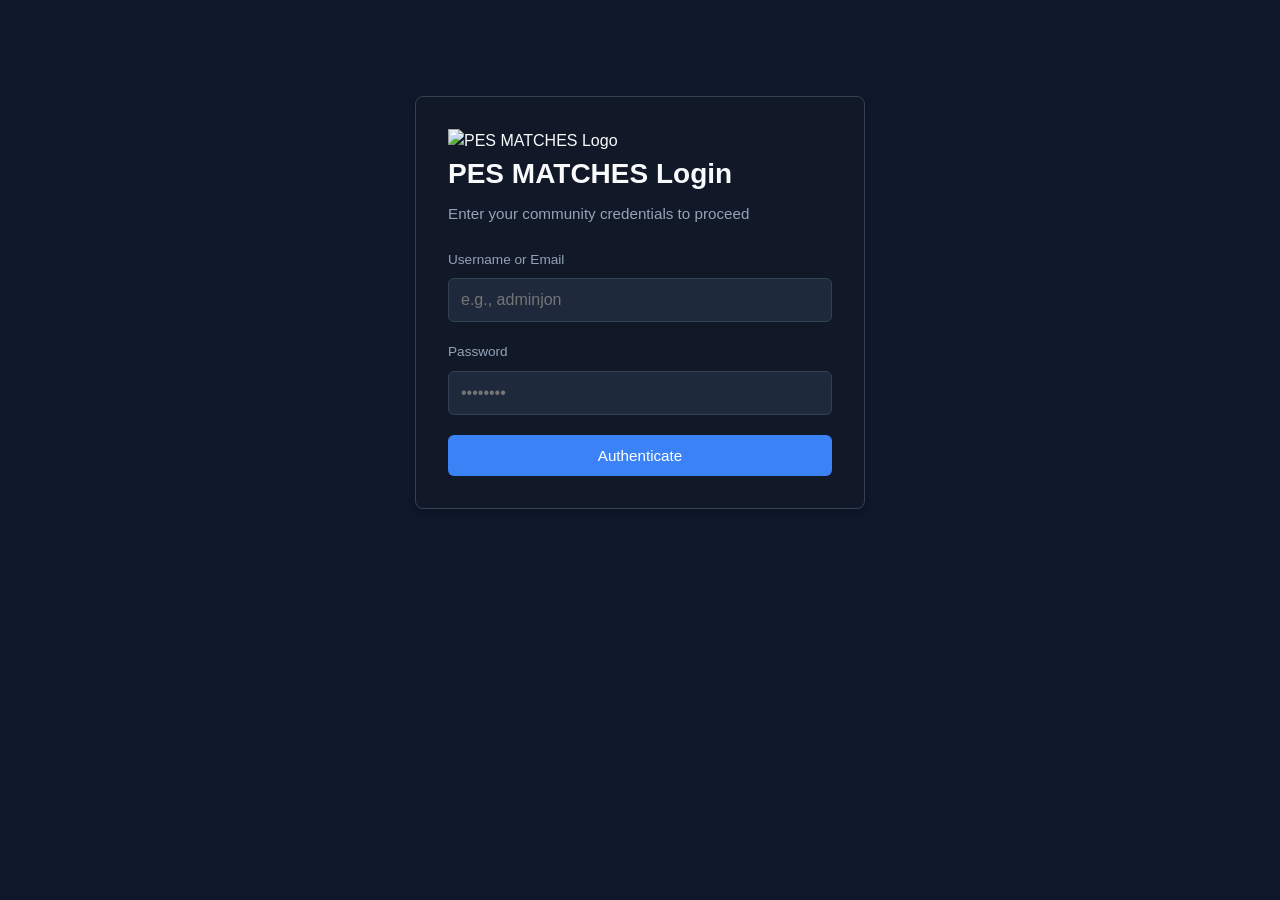
==== index.html @ b3e47294 "feat: integrate host fee calculator and animated theme" ====
<!DOCTYPE html>
<html lang="en" data-theme="dark">
<head>
  <meta charset="UTF-8">
  <meta name="viewport" content="width=device-width, initial-scale=1.0">
  <title>PES MATCHES Hub</title>
  <link rel="stylesheet" href="style.css">
</head>
<body>
  <div class="animated-bg-overlay"></div>

  <div id="app">
    <section id="login-view" class="view-panel">
      <div class="card auth-card">
        <div class="brand-header-center">
          <img src="https://graph.facebook.com/groups/pesmatches/picture?type=large" alt="PES MATCHES Logo" class="brand-logo-img">
          <h2>PES MATCHES Login</h2>
        </div>
        <p class="subtitle">Enter your community credentials to proceed</p>
        
        <form id="login-form">
          <div class="form-group">
            <label for="login-username">Username or Email</label>
            <input type="text" id="login-username" required autocomplete="username" placeholder="e.g., adminjon">
          </div>
          <div class="form-group">
            <label for="login-password">Password</label>
            <input type="password" id="login-password" required autocomplete="current-password" placeholder="••••••••">
          </div>
          <div id="login-error" class="error-msg hidden"></div>
          <button type="submit" class="btn btn-primary">Authenticate</button>
        </form>
      </div>
    </section>

    <section id="admin-view" class="view-panel hidden">
      <header class="dashboard-header">
        <div class="header-brand-container">
          <a href="https://www.facebook.com/groups/pesmatches" target="_blank" title="Visit PES MATCHES Facebook Group">
            <img src="https://graph.facebook.com/groups/pesmatches/picture?type=large" alt="PES MATCHES Logo" class="dashboard-logo-img">
          </a>
          <div>
            <h1>PES MATCHES</h1>
            <p id="admin-welcome-msg">Logged in securely</p>
          </div>
        </div>
        <div class="header-actions">
          <button id="theme-toggle-btn" class="btn btn-secondary theme-btn">
            <span id="theme-icon">☀️ Light Mode</span>
          </button>
          <button class="btn btn-secondary logout-btn">Secure Logout</button>
        </div>
      </header>

      <div class="tab-navigation-bar">
        <button id="tab-btn-records" class="tab-link active" onclick="switchTab('records')">🏆 Tournament Records</button>
        <button id="tab-btn-calculator" class="tab-link" onclick="switchTab('calculator')">📊 Financial Calculator & Logs</button>
      </div>

      <div id="tab-content-records" class="tab-panel-view">
        <div class="dashboard-grid">
          <div class="card flex-menu">
            <h3>Tournament Tiers</h3>
            <div class="category-group">
              <h4>League Tournament</h4>
              <button class="menu-item-btn" onclick="showHistory('elite_league')">ELITE LEAGUE</button>
              <button class="menu-item-btn" onclick="showHistory('elite_division')">ELITE DIVISION LEAGUE</button>
              <button class="menu-item-btn" onclick="showHistory('pes_camp')">PES LEAGUE CAMP</button>
            </div>
            <div class="category-group">
              <h4>Knockout Tournament</h4>
              <button class="menu-item-btn" onclick="showHistory('ultimate_player')">ULTIMATE PLAYER</button>
            </div>
          </div>

          <div class="card grid-span-2">
            <div id="dynamic-display-panel">
              <h3>Select a category to view history records</h3>
              <p class="subtitle">Click any tournament tier on the left to pull historical server statistics.</p>
            </div>

            <hr class="section-divider">

            <div class="gimmicks-section">
              <h3>PES MATCHES Gimmicks</h3>
              <div class="gimmick-grid">
                <div class="gimmick-badge">
                  <span class="gimmick-title">Best Player</span>
                  <strong class="gimmick-name">Siv Sunar</strong>
                </div>
                <div class="gimmick-badge elite">
                  <span class="gimmick-title">Undisputed Ultimate Player</span>
                  <strong class="gimmick-name">Dipendra</strong>
                </div>
                <div class="gimmick-badge champion">
                  <span class="gimmick-title">Undisputed Elite League Winner</span>
                  <strong class="gimmick-name">Prateek Khadka</strong>
                </div>
              </div>
            </div>
          </div>
        </div>
      </div>

      <div id="tab-content-calculator" class="tab-panel-view hidden">
        <div class="dashboard-grid">
          <div class="card">
            <h3>Host Fee Calculator</h3>
            <p class="subtitle">Deducts 15% hosting cut automatically</p>
            
            <form id="calc-form" oninput="runLiveFinancialCalculation()">
              <div class="form-group">
                <label for="calc-tourney-name">Tournament Label</label>
                <input type="text" id="calc-tourney-name" placeholder="e.g., Elite League Season 6" required>
              </div>
              <div class="form-group">
                <label for="calc-player-count">Total Enrolled Players</label>
                <input type="number" id="calc-player-count" min="0" placeholder="0" value="16" required>
              </div>
              <div class="form-group">
                <label for="calc-entry-fee">Entry Fee Per Player (Rs.)</label>
                <input type="number" id="calc-entry-fee" min="0" placeholder="0" value="500" required>
              </div>
              <div class="form-group">
                <label for="calc-split-ratio">Prize Allocation Model</label>
                <select id="calc-split-ratio" onchange="runLiveFinancialCalculation()">
                  <option value="70-30">70% Winner / 30% Runner-Up</option>
                  <option value="60-40">60% Winner / 40% Runner-Up</option>
                  <option value="100-0">100% Winner Take All</option>
                </select>
              </div>
            </form>

            <div class="calculator-output-screen">
              <div class="output-row">
                <span>Gross Prize Pool Collected:</span>
                <strong id="out-gross">Rs. 8,000</strong>
              </div>
              <div class="output-row profit-line">
                <span>PES Hosting Cut (15%):</span>
                <strong id="out-profit">Rs. 1,200</strong>
              </div>
              <div class="output-row total-payout-line">
                <span>Net Prize Pool Remaining:</span>
                <strong id="out-net">Rs. 6,800</strong>
              </div>
              <hr style="border-color: rgba(255,255,255,0.1); margin: 0.5rem 0;">
              <div class="output-row splitting-detail">
                <span>Winner Payout:</span>
                <span id="out-winner-split" style="color: var(--gold); font-weight:600;">Rs. 4,760</span>
              </div>
              <div class="output-row splitting-detail">
                <span>Runner-Up Payout:</span>
                <span id="out-runner-split" style="color: var(--text-main);">Rs. 2,040</span>
              </div>
            </div>

            <button type="button" class="btn btn-primary" onclick="commitCalculationToLedger()" style="margin-top:1rem;">💾 Commit & Save To Ledger</button>
          </div>

          <div class="card grid-span-2">
            <div style="display:flex; justify-content:space-between; align-items:center; margin-bottom:1rem;">
              <h3>Community Income & Payout Ledger</h3>
              <button class="btn btn-secondary btn-sm" onclick="clearFinancialLedger()" style="background-color:rgba(239, 68, 68, 0.1); color:var(--danger); border-color:transparent;">Clear All Logs</button>
            </div>
            <p class="subtitle">Persistent tracking of internal organization revenues and prize allocations.</p>
            
            <div class="table-responsive">
              <table>
                <thead>
                  <tr style="border-bottom: 2px solid var(--border-color);">
                    <th>Tournament</th>
                    <th>Collected</th>
                    <th>Our 15% Fee</th>
                    <th>Distributed</th>
                    <th>Payout Details</th>
                  </tr>
                </thead>
                <tbody id="ledger-table-body">
                  </tbody>
              </table>
            </div>
          </div>
        </div>
      </div>
    </section>
  </div>
  <script src="app.js"></script>
</body>
</html>
---- style.css ----
:root {
  --bg-primary: #0f172a;
  --bg-secondary: #1e293b;
  --bg-card: #111827;
  --text-main: #f8fafc;
  --text-muted: #94a3b8;
  --accent: #3b82f6;
  --accent-hover: #2563eb;
  --success: #10b981;
  --danger: #ef4444;
  --border-color: #334155;
}

* {
  box-sizing: border-box;
  margin: 0;
  padding: 0;
}

body {
  font-family: -apple-system, BlinkMacSystemFont, "Segoe UI", Roboto, Helvetica, Arial, sans-serif;
  background-color: var(--bg-primary);
  color: var(--text-main);
  line-height: 1.5;
  padding: 2rem 1rem;
}

#app {
  max-width: 1200px;
  margin: 0 auto;
}

.view-panel {
  animation: fadeIn 0.3s ease-in-out;
}

.hidden {
  display: none !important;
}

/* Card UI Configurations */
.card {
  background-color: var(--bg-card);
  border: 1px solid var(--border-color);
  border-radius: 8px;
  padding: 2rem;
  box-shadow: 0 4px 6px -1px rgba(0, 0, 0, 0.1), 0 2px 4px -1px rgba(0, 0, 0, 0.06);
}

.auth-card {
  max-width: 450px;
  margin: 4rem auto 0 auto;
}

/* Typography elements */
h2 {
  font-size: 1.75rem;
  font-weight: 700;
  margin-bottom: 0.5rem;
}

h3 {
  font-size: 1.25rem;
  font-weight: 600;
  margin-bottom: 1.2rem;
  color: var(--text-main);
}

.subtitle {
  color: var(--text-muted);
  margin-bottom: 1.5rem;
  font-size: 0.95rem;
}

/* Forms & Inputs styling */
.form-group {
  margin-bottom: 1.25rem;
}

label {
  display: block;
  font-size: 0.85rem;
  font-weight: 500;
  margin-bottom: 0.5rem;
  color: var(--text-muted);
}

input {
  width: 100%;
  padding: 0.75rem;
  background-color: var(--bg-secondary);
  border: 1px solid var(--border-color);
  border-radius: 6px;
  color: var(--text-main);
  font-size: 1rem;
  transition: border-color 0.15s ease;
}

input:focus {
  outline: none;
  border-color: var(--accent);
}

/* Button UI Definitions */
.btn {
  display: inline-flex;
  align-items: center;
  justify-content: center;
  padding: 0.75rem 1.25rem;
  font-size: 0.95rem;
  font-weight: 500;
  border-radius: 6px;
  border: none;
  cursor: pointer;
  transition: background-color 0.15s ease;
  width: 100%;
}

.btn-primary {
  background-color: var(--accent);
  color: #fff;
}

.btn-primary:hover {
  background-color: var(--accent-hover);
}

.btn-secondary {
  background-color: var(--bg-secondary);
  color: var(--text-main);
  border: 1px solid var(--border-color);
  width: auto;
}

.btn-secondary:hover {
  background-color: var(--border-color);
}

.btn-sm {
  padding: 0.4rem 0.75rem;
  font-size: 0.8rem;
  width: auto;
}

.btn-toggle-active {
  background-color: var(--danger);
  color: #fff;
}

.btn-toggle-revoked {
  background-color: var(--success);
  color: #fff;
}

/* Message Banners */
.error-msg {
  color: var(--danger);
  background-color: rgba(239, 68, 68, 0.1);
  border: 1px solid rgba(239, 68, 68, 0.2);
  padding: 0.75rem;
  border-radius: 6px;
  margin-bottom: 1rem;
  font-size: 0.9rem;
}

.success-msg {
  color: var(--success);
  background-color: rgba(16, 185, 129, 0.1);
  border: 1px solid rgba(16, 185, 129, 0.2);
  padding: 0.75rem;
  border-radius: 6px;
  margin-bottom: 1rem;
  font-size: 0.9rem;
}

/* Layout Dashboards structure */
.dashboard-header {
  display: flex;
  justify-content: space-between;
  align-items: center;
  margin-bottom: 2.5rem;
  padding-bottom: 1.5rem;
  border-bottom: 1px solid var(--border-color);
}

.dashboard-grid {
  display: grid;
  grid-template-columns: 1fr;
  gap: 2rem;
}

@media (min-width: 768px) {
  .dashboard-grid {
    grid-template-columns: 1fr 2fr;
  }
  .grid-span-2 {
    grid-column: span 2;
  }
}

/* Table Design Pattern */
.table-responsive {
  width: 100%;
  overflow-x: auto;
}

table {
  width: 100%;
  border-collapse: collapse;
  text-align: left;
}

th, td {
  padding: 0.75rem 1rem;
  border-bottom: 1px solid var(--border-color);
}

th {
  font-size: 0.85rem;
  color: var(--text-muted);
  text-transform: uppercase;
  font-weight: 600;
}

/* Badges Status UI */
.badge {
  display: inline-flex;
  padding: 0.25rem 0.5rem;
  font-size: 0.75rem;
  font-weight: 600;
  border-radius: 4px;
}

.badge-active {
  background-color: rgba(16, 185, 129, 0.1);
  color: var(--success);
}

.badge-revoked {
  background-color: rgba(239, 68, 68, 0.1);
  color: var(--danger);
}

.active-workspace {
  max-width: 700px;
  margin: 0 auto;
}

.status-indicator-box {
  margin-top: 1.5rem;
  display: flex;
  align-items: center;
  gap: 0.5rem;
  font-size: 0.9rem;
}

.status-dot {
  width: 10px;
  height: 10px;
  border-radius: 50%;
}

.status-dot.online {
  background-color: var(--success);
  box-shadow: 0 0 8px var(--success);
}

@keyframes fadeIn {
  from { opacity: 0; transform: translateY(4px); }
  to { opacity: 1; transform: translateY(0); }
}
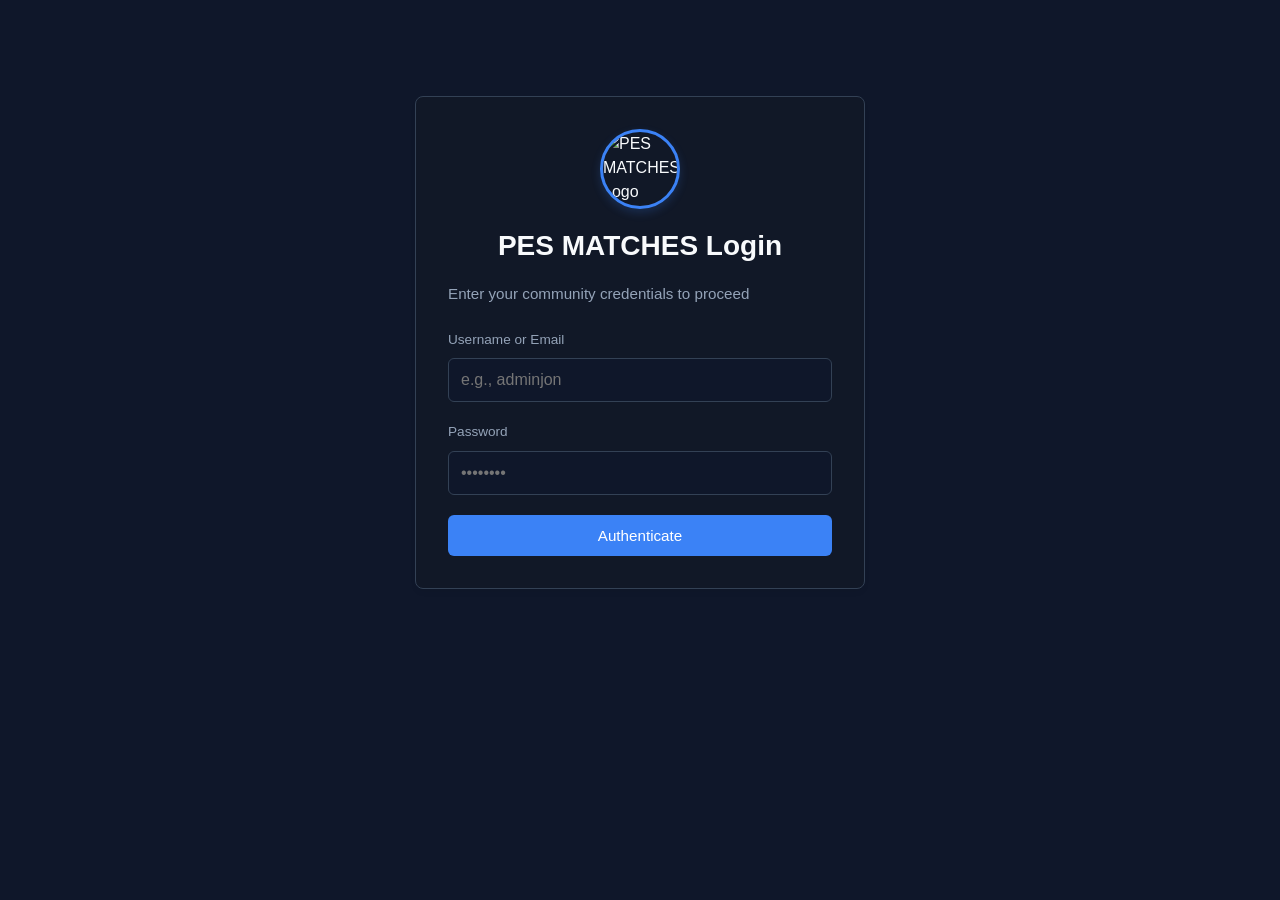
==== commit 758fe6ce: "brand: rename portal to PES MATCHES, pull group logo assets, and add light/dark mode switch" ====
--- a/index.html
+++ b/index.html
@@ -7,8 +7,6 @@
   <link rel="stylesheet" href="style.css">
 </head>
 <body>
-  <div class="animated-bg-overlay"></div>
-
   <div id="app">
     <section id="login-view" class="view-panel">
       <div class="card auth-card">
@@ -45,140 +43,51 @@
           </div>
         </div>
         <div class="header-actions">
-          <button id="theme-toggle-btn" class="btn btn-secondary theme-btn">
+          <button id="theme-toggle-btn" class="btn btn-secondary theme-btn" aria-label="Toggle light and dark themes">
             <span id="theme-icon">☀️ Light Mode</span>
           </button>
           <button class="btn btn-secondary logout-btn">Secure Logout</button>
         </div>
       </header>
 
-      <div class="tab-navigation-bar">
-        <button id="tab-btn-records" class="tab-link active" onclick="switchTab('records')">🏆 Tournament Records</button>
-        <button id="tab-btn-calculator" class="tab-link" onclick="switchTab('calculator')">📊 Financial Calculator & Logs</button>
-      </div>
+      <div class="dashboard-grid">
+        <div class="card flex-menu">
+          <h3>Tournament Categories</h3>
+          <div class="category-group">
+            <h4>League Tournament</h4>
+            <button class="menu-item-btn" onclick="showHistory('elite_league')">ELITE LEAGUE</button>
+            <button class="menu-item-btn" onclick="showHistory('elite_division')">ELITE DIVISION LEAGUE</button>
+            <button class="menu-item-btn" onclick="showHistory('pes_camp')">PES LEAGUE CAMP</button>
+          </div>
+          <div class="category-group">
+            <h4>Knockout Tournament</h4>
+            <button class="menu-item-btn" onclick="showHistory('ultimate_player')">ULTIMATE PLAYER</button>
+          </div>
+        </div>
 
-      <div id="tab-content-records" class="tab-panel-view">
-        <div class="dashboard-grid">
-          <div class="card flex-menu">
-            <h3>Tournament Tiers</h3>
-            <div class="category-group">
-              <h4>League Tournament</h4>
-              <button class="menu-item-btn" onclick="showHistory('elite_league')">ELITE LEAGUE</button>
-              <button class="menu-item-btn" onclick="showHistory('elite_division')">ELITE DIVISION LEAGUE</button>
-              <button class="menu-item-btn" onclick="showHistory('pes_camp')">PES LEAGUE CAMP</button>
-            </div>
-            <div class="category-group">
-              <h4>Knockout Tournament</h4>
-              <button class="menu-item-btn" onclick="showHistory('ultimate_player')">ULTIMATE PLAYER</button>
-            </div>
+        <div class="card grid-span-2">
+          <div id="dynamic-display-panel">
+            <h3>Select a category to view history records</h3>
+            <p class="subtitle">Click any tournament tier on the left to pull historical server statistics.</p>
           </div>
 
-          <div class="card grid-span-2">
-            <div id="dynamic-display-panel">
-              <h3>Select a category to view history records</h3>
-              <p class="subtitle">Click any tournament tier on the left to pull historical server statistics.</p>
-            </div>
+          <hr class="section-divider">
 
-            <hr class="section-divider">
-
-            <div class="gimmicks-section">
-              <h3>PES MATCHES Gimmicks</h3>
-              <div class="gimmick-grid">
-                <div class="gimmick-badge">
-                  <span class="gimmick-title">Best Player</span>
-                  <strong class="gimmick-name">Siv Sunar</strong>
-                </div>
-                <div class="gimmick-badge elite">
-                  <span class="gimmick-title">Undisputed Ultimate Player</span>
-                  <strong class="gimmick-name">Dipendra</strong>
-                </div>
-                <div class="gimmick-badge champion">
-                  <span class="gimmick-title">Undisputed Elite League Winner</span>
-                  <strong class="gimmick-name">Prateek Khadka</strong>
-                </div>
+          <div class="gimmicks-section">
+            <h3>PES MATCHES Gimmicks</h3>
+            <div class="gimmick-grid">
+              <div class="gimmick-badge">
+                <span class="gimmick-title">Best Player</span>
+                <strong class="gimmick-name">Siv Sunar</strong>
               </div>
-            </div>
-          </div>
-        </div>
-      </div>
-
-      <div id="tab-content-calculator" class="tab-panel-view hidden">
-        <div class="dashboard-grid">
-          <div class="card">
-            <h3>Host Fee Calculator</h3>
-            <p class="subtitle">Deducts 15% hosting cut automatically</p>
-            
-            <form id="calc-form" oninput="runLiveFinancialCalculation()">
-              <div class="form-group">
-                <label for="calc-tourney-name">Tournament Label</label>
-                <input type="text" id="calc-tourney-name" placeholder="e.g., Elite League Season 6" required>
+              <div class="gimmick-badge elite">
+                <span class="gimmick-title">Undisputed Ultimate Player</span>
+                <strong class="gimmick-name">Dipendra</strong>
               </div>
-              <div class="form-group">
-                <label for="calc-player-count">Total Enrolled Players</label>
-                <input type="number" id="calc-player-count" min="0" placeholder="0" value="16" required>
+              <div class="gimmick-badge champion">
+                <span class="gimmick-title">Undisputed Elite League Winner</span>
+                <strong class="gimmick-name">Prateek Khadka</strong>
               </div>
-              <div class="form-group">
-                <label for="calc-entry-fee">Entry Fee Per Player (Rs.)</label>
-                <input type="number" id="calc-entry-fee" min="0" placeholder="0" value="500" required>
-              </div>
-              <div class="form-group">
-                <label for="calc-split-ratio">Prize Allocation Model</label>
-                <select id="calc-split-ratio" onchange="runLiveFinancialCalculation()">
-                  <option value="70-30">70% Winner / 30% Runner-Up</option>
-                  <option value="60-40">60% Winner / 40% Runner-Up</option>
-                  <option value="100-0">100% Winner Take All</option>
-                </select>
-              </div>
-            </form>
-
-            <div class="calculator-output-screen">
-              <div class="output-row">
-                <span>Gross Prize Pool Collected:</span>
-                <strong id="out-gross">Rs. 8,000</strong>
-              </div>
-              <div class="output-row profit-line">
-                <span>PES Hosting Cut (15%):</span>
-                <strong id="out-profit">Rs. 1,200</strong>
-              </div>
-              <div class="output-row total-payout-line">
-                <span>Net Prize Pool Remaining:</span>
-                <strong id="out-net">Rs. 6,800</strong>
-              </div>
-              <hr style="border-color: rgba(255,255,255,0.1); margin: 0.5rem 0;">
-              <div class="output-row splitting-detail">
-                <span>Winner Payout:</span>
-                <span id="out-winner-split" style="color: var(--gold); font-weight:600;">Rs. 4,760</span>
-              </div>
-              <div class="output-row splitting-detail">
-                <span>Runner-Up Payout:</span>
-                <span id="out-runner-split" style="color: var(--text-main);">Rs. 2,040</span>
-              </div>
-            </div>
-
-            <button type="button" class="btn btn-primary" onclick="commitCalculationToLedger()" style="margin-top:1rem;">💾 Commit & Save To Ledger</button>
-          </div>
-
-          <div class="card grid-span-2">
-            <div style="display:flex; justify-content:space-between; align-items:center; margin-bottom:1rem;">
-              <h3>Community Income & Payout Ledger</h3>
-              <button class="btn btn-secondary btn-sm" onclick="clearFinancialLedger()" style="background-color:rgba(239, 68, 68, 0.1); color:var(--danger); border-color:transparent;">Clear All Logs</button>
-            </div>
-            <p class="subtitle">Persistent tracking of internal organization revenues and prize allocations.</p>
-            
-            <div class="table-responsive">
-              <table>
-                <thead>
-                  <tr style="border-bottom: 2px solid var(--border-color);">
-                    <th>Tournament</th>
-                    <th>Collected</th>
-                    <th>Our 15% Fee</th>
-                    <th>Distributed</th>
-                    <th>Payout Details</th>
-                  </tr>
-                </thead>
-                <tbody id="ledger-table-body">
-                  </tbody>
-              </table>
             </div>
           </div>
         </div>
--- a/style.css
+++ b/style.css
@@ -1,14 +1,32 @@
-:root {
+/* 1. THEME VARIABLES ENGINE (DARK MODE DEFAULT) */
+html[data-theme="dark"] {
   --bg-primary: #0f172a;
   --bg-secondary: #1e293b;
   --bg-card: #111827;
   --text-main: #f8fafc;
   --text-muted: #94a3b8;
+  --border-color: #334155;
+  --gimmick-gradient-start: #1e293b;
+  --gimmick-gradient-end: #0f172a;
+}
+
+html[data-theme="light"] {
+  --bg-primary: #f1f5f9;
+  --bg-secondary: #ffffff;
+  --bg-card: #ffffff;
+  --text-main: #0f172a;
+  --text-muted: #64748b;
+  --border-color: #e2e8f0;
+  --gimmick-gradient-start: #f8fafc;
+  --gimmick-gradient-end: #e2e8f0;
+}
+
+:root {
   --accent: #3b82f6;
   --accent-hover: #2563eb;
   --success: #10b981;
   --danger: #ef4444;
-  --border-color: #334155;
+  --gold: #f59e0b;
 }
 
 * {
@@ -18,11 +36,12 @@
 }
 
 body {
-  font-family: -apple-system, BlinkMacSystemFont, "Segoe UI", Roboto, Helvetica, Arial, sans-serif;
+  font-family: -apple-system, BlinkMacSystemFont, "Segoe UI", Roboto, sans-serif;
   background-color: var(--bg-primary);
   color: var(--text-main);
   line-height: 1.5;
   padding: 2rem 1rem;
+  transition: background-color 0.3s ease, color 0.3s ease;
 }
 
 #app {
@@ -44,7 +63,8 @@
   border: 1px solid var(--border-color);
   border-radius: 8px;
   padding: 2rem;
-  box-shadow: 0 4px 6px -1px rgba(0, 0, 0, 0.1), 0 2px 4px -1px rgba(0, 0, 0, 0.06);
+  box-shadow: 0 4px 6px -1px rgba(0, 0, 0, 0.05);
+  transition: background-color 0.3s ease, border-color 0.3s ease;
 }
 
 .auth-card {
@@ -52,7 +72,43 @@
   margin: 4rem auto 0 auto;
 }
 
-/* Typography elements */
+/* Brand Identity Branding Elements */
+.brand-header-center {
+  display: flex;
+  flex-direction: column;
+  align-items: center;
+  gap: 1rem;
+  margin-bottom: 0.5rem;
+}
+
+.brand-logo-img {
+  width: 80px;
+  height: 80px;
+  border-radius: 50%;
+  border: 3px solid var(--accent);
+  object-fit: cover;
+  box-shadow: 0 4px 10px rgba(59, 130, 246, 0.2);
+}
+
+.header-brand-container {
+  display: flex;
+  align-items: center;
+  gap: 1.25rem;
+}
+
+.dashboard-logo-img {
+  width: 56px;
+  height: 56px;
+  border-radius: 50%;
+  border: 2px solid var(--accent);
+  object-fit: cover;
+  transition: transform 0.2s ease;
+}
+
+.dashboard-logo-img:hover {
+  transform: scale(1.05);
+}
+
 h2 {
   font-size: 1.75rem;
   font-weight: 700;
@@ -63,7 +119,15 @@
   font-size: 1.25rem;
   font-weight: 600;
   margin-bottom: 1.2rem;
-  color: var(--text-main);
+}
+
+h4 {
+  font-size: 0.9rem;
+  text-transform: uppercase;
+  color: var(--accent);
+  letter-spacing: 0.05em;
+  margin-bottom: 0.75rem;
+  margin-top: 0.5rem;
 }
 
 .subtitle {
@@ -72,7 +136,6 @@
   font-size: 0.95rem;
 }
 
-/* Forms & Inputs styling */
 .form-group {
   margin-bottom: 1.25rem;
 }
@@ -80,20 +143,19 @@
 label {
   display: block;
   font-size: 0.85rem;
-  font-weight: 500;
+  color: var(--text-muted);
   margin-bottom: 0.5rem;
-  color: var(--text-muted);
 }
 
 input {
   width: 100%;
   padding: 0.75rem;
-  background-color: var(--bg-secondary);
+  background-color: var(--bg-primary);
   border: 1px solid var(--border-color);
   border-radius: 6px;
   color: var(--text-main);
   font-size: 1rem;
-  transition: border-color 0.15s ease;
+  transition: background-color 0.3s ease, border-color 0.3s ease, color 0.3s ease;
 }
 
 input:focus {
@@ -101,7 +163,6 @@
   border-color: var(--accent);
 }
 
-/* Button UI Definitions */
 .btn {
   display: inline-flex;
   align-items: center;
@@ -112,7 +173,6 @@
   border-radius: 6px;
   border: none;
   cursor: pointer;
-  transition: background-color 0.15s ease;
   width: 100%;
 }
 
@@ -121,38 +181,18 @@
   color: #fff;
 }
 
-.btn-primary:hover {
-  background-color: var(--accent-hover);
-}
-
 .btn-secondary {
   background-color: var(--bg-secondary);
   color: var(--text-main);
   border: 1px solid var(--border-color);
   width: auto;
+  transition: background-color 0.2s ease, border-color 0.2s ease;
 }
 
 .btn-secondary:hover {
-  background-color: var(--border-color);
-}
-
-.btn-sm {
-  padding: 0.4rem 0.75rem;
-  font-size: 0.8rem;
-  width: auto;
-}
-
-.btn-toggle-active {
-  background-color: var(--danger);
-  color: #fff;
-}
-
-.btn-toggle-revoked {
-  background-color: var(--success);
-  color: #fff;
-}
-
-/* Message Banners */
+  background-color: var(--bg-primary);
+}
+
 .error-msg {
   color: var(--danger);
   background-color: rgba(239, 68, 68, 0.1);
@@ -160,20 +200,8 @@
   padding: 0.75rem;
   border-radius: 6px;
   margin-bottom: 1rem;
-  font-size: 0.9rem;
-}
-
-.success-msg {
-  color: var(--success);
-  background-color: rgba(16, 185, 129, 0.1);
-  border: 1px solid rgba(16, 185, 129, 0.2);
-  padding: 0.75rem;
-  border-radius: 6px;
-  margin-bottom: 1rem;
-  font-size: 0.9rem;
-}
-
-/* Layout Dashboards structure */
+}
+
 .dashboard-header {
   display: flex;
   justify-content: space-between;
@@ -181,6 +209,12 @@
   margin-bottom: 2.5rem;
   padding-bottom: 1.5rem;
   border-bottom: 1px solid var(--border-color);
+}
+
+.header-actions {
+  display: flex;
+  align-items: center;
+  gap: 0.75rem;
 }
 
 .dashboard-grid {
@@ -198,74 +232,103 @@
   }
 }
 
-/* Table Design Pattern */
-.table-responsive {
-  width: 100%;
-  overflow-x: auto;
-}
-
-table {
-  width: 100%;
-  border-collapse: collapse;
+/* Sidebar Custom Clickable Menu System */
+.flex-menu {
+  display: flex;
+  flex-direction: column;
+  gap: 1.5rem;
+}
+
+.category-group {
+  display: flex;
+  flex-direction: column;
+  gap: 0.5rem;
+}
+
+.menu-item-btn {
   text-align: left;
-}
-
-th, td {
+  background-color: var(--bg-secondary);
+  color: var(--text-main);
+  border: 1px solid var(--border-color);
   padding: 0.75rem 1rem;
-  border-bottom: 1px solid var(--border-color);
-}
-
-th {
-  font-size: 0.85rem;
+  border-radius: 6px;
+  cursor: pointer;
+  font-weight: 500;
+  transition: all 0.2s ease;
+}
+
+.menu-item-btn:hover {
+  background-color: var(--bg-primary);
+  border-color: var(--accent);
+  padding-left: 1.25rem;
+}
+
+/* History Display Panels & Dividers */
+.section-divider {
+  border: 0;
+  height: 1px;
+  background-color: var(--border-color);
+  margin: 2rem 0;
+}
+
+.history-card {
+  animation: fadeIn 0.2s ease-in-out;
+}
+
+.history-item {
+  background: var(--bg-secondary);
+  padding: 1rem;
+  border-radius: 6px;
+  margin-bottom: 0.75rem;
+  border-left: 4px solid var(--accent);
+  transition: background-color 0.3s ease;
+}
+
+/* Gimmicks Grid & Badges Design */
+.gimmick-grid {
+  display: grid;
+  grid-template-columns: 1fr;
+  gap: 1rem;
+  margin-top: 1rem;
+}
+
+@media (min-width: 500px) {
+  .gimmick-grid {
+    grid-template-columns: repeat(3, 1fr);
+  }
+}
+
+.gimmick-badge {
+  background: linear-gradient(135deg, var(--gimmick-gradient-start), var(--gimmick-gradient-end));
+  border: 1px solid var(--border-color);
+  padding: 1rem;
+  border-radius: 8px;
+  display: flex;
+  flex-direction: column;
+  gap: 0.25rem;
+  transition: border-color 0.3s ease;
+}
+
+.gimmick-badge.elite {
+  border-color: #a855f7;
+}
+
+.gimmick-badge.champion {
+  border-color: var(--gold);
+}
+
+.gimmick-title {
+  font-size: 0.75rem;
+  text-transform: uppercase;
   color: var(--text-muted);
-  text-transform: uppercase;
   font-weight: 600;
 }
 
-/* Badges Status UI */
-.badge {
-  display: inline-flex;
-  padding: 0.25rem 0.5rem;
-  font-size: 0.75rem;
-  font-weight: 600;
-  border-radius: 4px;
-}
-
-.badge-active {
-  background-color: rgba(16, 185, 129, 0.1);
-  color: var(--success);
-}
-
-.badge-revoked {
-  background-color: rgba(239, 68, 68, 0.1);
-  color: var(--danger);
-}
-
-.active-workspace {
-  max-width: 700px;
-  margin: 0 auto;
-}
-
-.status-indicator-box {
-  margin-top: 1.5rem;
-  display: flex;
-  align-items: center;
-  gap: 0.5rem;
-  font-size: 0.9rem;
-}
-
-.status-dot {
-  width: 10px;
-  height: 10px;
-  border-radius: 50%;
-}
-
-.status-dot.online {
-  background-color: var(--success);
-  box-shadow: 0 0 8px var(--success);
+.gimmick-name {
+  font-size: 1.1rem;
 }
 
 @keyframes fadeIn {
-  from { opacity: 0; transform: translateY(4px); }
+  from { opacity: 0; transform: translateY(2px); }
   to { opacity: 1; transform: translateY(0); }
 }
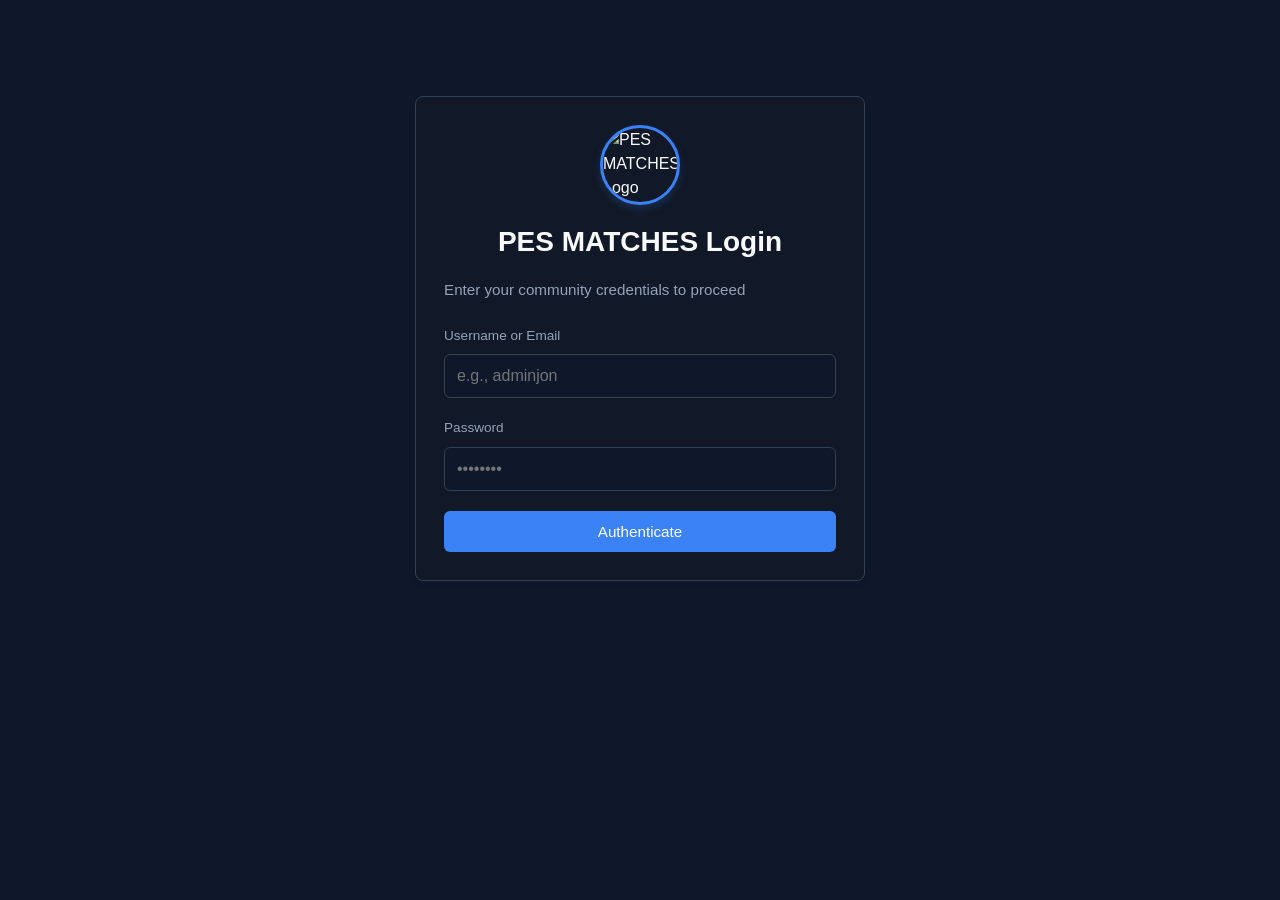
==== commit 4b85fc09: "feat: integrate dynamic real-time tournament prize pool calculator with 15% fee distribution" ====
--- a/index.html
+++ b/index.html
@@ -51,6 +51,7 @@
       </header>
 
       <div class="dashboard-grid">
+        
         <div class="card flex-menu">
           <h3>Tournament Categories</h3>
           <div class="category-group">
@@ -65,7 +66,7 @@
           </div>
         </div>
 
-        <div class="card grid-span-2">
+        <div class="card middle-content-panel">
           <div id="dynamic-display-panel">
             <h3>Select a category to view history records</h3>
             <p class="subtitle">Click any tournament tier on the left to pull historical server statistics.</p>
@@ -91,6 +92,50 @@
             </div>
           </div>
         </div>
+
+        <div class="card calculator-panel">
+          <h3>Prize Pool Calculator</h3>
+          <p class="subtitle">Enter total collected entry fees to evaluate the prize pool breakdown with a 15% tournament cut.</p>
+          
+          <div class="form-group">
+            <label for="calc-total-pool">Total Pool Collection (NPR / Rs.)</label>
+            <input type="number" id="calc-total-pool" min="0" placeholder="e.g., 10000" oninput="calculatePrizes()">
+          </div>
+
+          <div class="split-ratio-row">
+            <div class="form-group">
+              <label for="calc-winner-ratio">Winner Split (%)</label>
+              <input type="number" id="calc-winner-ratio" min="0" max="100" value="70" oninput="calculatePrizes()">
+            </div>
+            <div class="form-group">
+              <label for="calc-runner-ratio">Runner Up Split (%)</label>
+              <input type="number" id="calc-runner-ratio" min="0" max="100" value="30" oninput="calculatePrizes()">
+            </div>
+          </div>
+          
+          <div id="calc-ratio-warning" class="ratio-warning hidden">⚠️ Winner + Runner Up splits must equal 100%!</div>
+
+          <div class="calc-results-container">
+            <div class="calc-result-row management-cut">
+              <span>Tournament Charge (15%)</span>
+              <strong id="res-admin-cut">Rs. 0.00</strong>
+            </div>
+            <div class="calc-result-row net-prize-pool">
+              <span>Net Playable Prize Pool</span>
+              <strong id="res-net-pool">Rs. 0.00</strong>
+            </div>
+            <hr class="calc-divider">
+            <div class="calc-result-row prize-winner">
+              <span>Winner Reward</span>
+              <strong id="res-winner-prize">Rs. 0.00</strong>
+            </div>
+            <div class="calc-result-row prize-runner">
+              <span>Runner Up Reward</span>
+              <strong id="res-runner-prize">Rs. 0.00</strong>
+            </div>
+          </div>
+        </div>
+
       </div>
     </section>
   </div>
--- a/style.css
+++ b/style.css
@@ -8,6 +8,7 @@
   --border-color: #334155;
   --gimmick-gradient-start: #1e293b;
   --gimmick-gradient-end: #0f172a;
+  --calc-output-bg: #1f2937;
 }
 
 html[data-theme="light"] {
@@ -19,6 +20,7 @@
   --border-color: #e2e8f0;
   --gimmick-gradient-start: #f8fafc;
   --gimmick-gradient-end: #e2e8f0;
+  --calc-output-bg: #f8fafc;
 }
 
 :root {
@@ -45,7 +47,7 @@
 }
 
 #app {
-  max-width: 1200px;
+  max-width: 1400px;
   margin: 0 auto;
 }
 
@@ -62,7 +64,7 @@
   background-color: var(--bg-card);
   border: 1px solid var(--border-color);
   border-radius: 8px;
-  padding: 2rem;
+  padding: 1.75rem;
   box-shadow: 0 4px 6px -1px rgba(0, 0, 0, 0.05);
   transition: background-color 0.3s ease, border-color 0.3s ease;
 }
@@ -72,7 +74,7 @@
   margin: 4rem auto 0 auto;
 }
 
-/* Brand Identity Branding Elements */
+/* Brand Identity Elements */
 .brand-header-center {
   display: flex;
   flex-direction: column;
@@ -138,6 +140,7 @@
 
 .form-group {
   margin-bottom: 1.25rem;
+  width: 100%;
 }
 
 label {
@@ -217,22 +220,20 @@
   gap: 0.75rem;
 }
 
+/* Three Column Dashboard Grid Configuration */
 .dashboard-grid {
   display: grid;
   grid-template-columns: 1fr;
-  gap: 2rem;
-}
-
-@media (min-width: 768px) {
+  gap: 1.5rem;
+}
+
+@media (min-width: 992px) {
   .dashboard-grid {
-    grid-template-columns: 1fr 2fr;
+    grid-template-columns: 280px 1fr 340px;
   }
-  .grid-span-2 {
-    grid-column: span 2;
-  }
-}
-
-/* Sidebar Custom Clickable Menu System */
+}
+
+/* Sidebar Custom Menu System */
 .flex-menu {
   display: flex;
   flex-direction: column;
@@ -275,16 +276,7 @@
   animation: fadeIn 0.2s ease-in-out;
 }
 
-.history-item {
-  background: var(--bg-secondary);
-  padding: 1rem;
-  border-radius: 6px;
-  margin-bottom: 0.75rem;
-  border-left: 4px solid var(--accent);
-  transition: background-color 0.3s ease;
-}
-
-/* Gimmicks Grid & Badges Design */
+/* Gimmicks Grid Layout */
 .gimmick-grid {
   display: grid;
   grid-template-columns: 1fr;
@@ -292,7 +284,7 @@
   margin-top: 1rem;
 }
 
-@media (min-width: 500px) {
+@media (min-width: 576px) {
   .gimmick-grid {
     grid-template-columns: repeat(3, 1fr);
   }
@@ -306,27 +298,58 @@
   display: flex;
   flex-direction: column;
   gap: 0.25rem;
-  transition: border-color 0.3s ease;
-}
-
-.gimmick-badge.elite {
-  border-color: #a855f7;
-}
-
-.gimmick-badge.champion {
-  border-color: var(--gold);
-}
-
-.gimmick-title {
-  font-size: 0.75rem;
-  text-transform: uppercase;
+}
+
+.gimmick-badge.elite { border-color: #a855f7; }
+.gimmick-badge.champion { border-color: var(--gold); }
+.gimmick-title { font-size: 0.75rem; text-transform: uppercase; color: var(--text-muted); font-weight: 600; }
+.gimmick-name { font-size: 1.1rem; }
+
+/* 2. PRIZE CALCULATOR SPECIFIC STYLES */
+.split-ratio-row {
+  display: flex;
+  gap: 1fr;
+  justify-content: space-between;
+  gap: 1rem;
+}
+
+.ratio-warning {
+  color: var(--danger);
+  font-size: 0.8rem;
+  margin-bottom: 1rem;
+  font-weight: 500;
+}
+
+.calc-results-container {
+  background-color: var(--calc-output-bg);
+  border: 1px dashed var(--border-color);
+  padding: 1.25rem;
+  border-radius: 6px;
+  margin-top: 1.5rem;
+}
+
+.calc-result-row {
+  display: flex;
+  justify-content: space-between;
+  align-items: center;
+  margin-bottom: 0.75rem;
+  font-size: 0.9rem;
+}
+
+.calc-result-row:last-child {
+  margin-bottom: 0;
+}
+
+.calc-result-row span {
   color: var(--text-muted);
-  font-weight: 600;
-}
-
-.gimmick-name {
-  font-size: 1.1rem;
-}
+}
+
+.management-cut strong { color: var(--danger); }
+.net-prize-pool { font-weight: 600; border-top: 1px solid var(--border-color); padding-top: 0.75rem; margin-top: 0.75rem; }
+.net-prize-pool strong { color: var(--text-main); }
+.calc-divider { border: 0; height: 1px; background-color: var(--border-color); margin: 0.75rem 0; }
+.prize-winner strong { color: var(--gold); font-size: 1.1rem; }
+.prize-runner strong { color: var(--accent); font-size: 1.05rem; }
 
 @keyframes fadeIn {
   from { opacity: 0; transform: translateY(2px); }
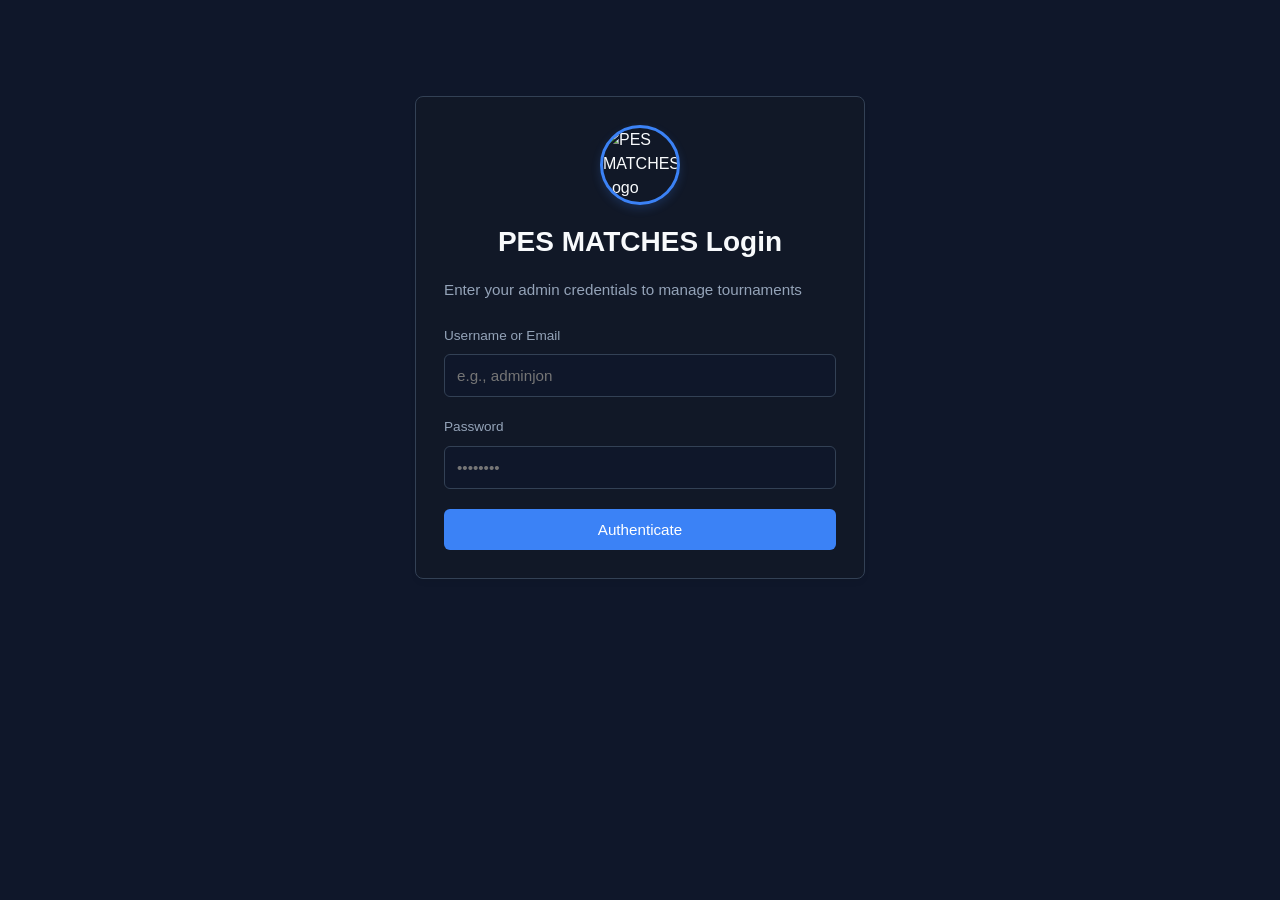
==== commit f24deb1f: "yhguh" ====
--- a/index.html
+++ b/index.html
@@ -8,13 +8,14 @@
 </head>
 <body>
   <div id="app">
+    <!-- AUTHENTICATION VIEW -->
     <section id="login-view" class="view-panel">
       <div class="card auth-card">
         <div class="brand-header-center">
           <img src="https://graph.facebook.com/groups/pesmatches/picture?type=large" alt="PES MATCHES Logo" class="brand-logo-img">
           <h2>PES MATCHES Login</h2>
         </div>
-        <p class="subtitle">Enter your community credentials to proceed</p>
+        <p class="subtitle">Enter your admin credentials to manage tournaments</p>
         
         <form id="login-form">
           <div class="form-group">
@@ -31,6 +32,7 @@
       </div>
     </section>
 
+    <!-- MAIN DASHBOARD VIEW -->
     <section id="admin-view" class="view-panel hidden">
       <header class="dashboard-header">
         <div class="header-brand-container">
@@ -43,6 +45,9 @@
           </div>
         </div>
         <div class="header-actions">
+          <button id="download-bat-btn" class="btn btn-secondary git-btn" onclick="downloadPushBat()" title="Download push.bat to quickly push changes to GitHub">
+            🚀 Download push.bat
+          </button>
           <button id="theme-toggle-btn" class="btn btn-secondary theme-btn" aria-label="Toggle light and dark themes">
             <span id="theme-icon">☀️ Light Mode</span>
           </button>
@@ -52,28 +57,74 @@
 
       <div class="dashboard-grid">
         
-        <div class="card flex-menu">
-          <h3>Tournament Categories</h3>
-          <div class="category-group">
-            <h4>League Tournament</h4>
-            <button class="menu-item-btn" onclick="showHistory('elite_league')">ELITE LEAGUE</button>
-            <button class="menu-item-btn" onclick="showHistory('elite_division')">ELITE DIVISION LEAGUE</button>
-            <button class="menu-item-btn" onclick="showHistory('pes_camp')">PES LEAGUE CAMP</button>
-          </div>
-          <div class="category-group">
-            <h4>Knockout Tournament</h4>
-            <button class="menu-item-btn" onclick="showHistory('ultimate_player')">ULTIMATE PLAYER</button>
-          </div>
-        </div>
-
+        <!-- MAIN CONTENT PANEL: HISTORY MANAGER & HALL OF FAME -->
         <div class="card middle-content-panel">
-          <div id="dynamic-display-panel">
-            <h3>Select a category to view history records</h3>
-            <p class="subtitle">Click any tournament tier on the left to pull historical server statistics.</p>
-          </div>
+          <h3>🏆 Tournament History Manager</h3>
+          <p class="subtitle">Select a competition room below to view, add, edit, or delete hall of fame records.</p>
+
+          <!-- 4 Competition Rooms Navigation Tabs -->
+          <div class="room-tabs">
+            <button class="room-tab-btn active" onclick="switchHistoryRoom('elite_league')">Elite League</button>
+            <button class="room-tab-btn" onclick="switchHistoryRoom('elite_division')">eLite Division League</button>
+            <button class="room-tab-btn" onclick="switchHistoryRoom('pes_camp')">PES LEAGUE CAMP</button>
+            <button class="room-tab-btn" onclick="switchHistoryRoom('ultimate_player')">Ultimate Player</button>
+          </div>
+
+          <!-- History Entry / Edit Form -->
+          <form id="history-entry-form" class="history-form" onsubmit="handleSaveRecord(event)">
+            <input type="hidden" id="edit-record-index" value="-1">
+            
+            <div class="form-row">
+              <div class="form-group">
+                <label for="hist-season">Season / Edition</label>
+                <input type="text" id="hist-season" placeholder="e.g., Season 8" required>
+              </div>
+              <div class="form-group">
+                <label for="hist-winner">Champion / Winner Name</label>
+                <input type="text" id="hist-winner" placeholder="e.g., AC Milan (Prateek)" required>
+              </div>
+            </div>
+
+            <div class="form-group">
+              <label for="hist-details">Extra Details / Highlights (Optional)</label>
+              <input type="text" id="hist-details" placeholder="e.g., Won 3-1 in Grand Final / 14 Matches Undefeated">
+            </div>
+
+            <div class="form-actions-inline">
+              <button type="submit" id="hist-submit-btn" class="btn btn-primary">➕ Add History Record</button>
+              <button type="button" id="hist-cancel-btn" class="btn btn-secondary hidden" onclick="resetHistoryForm()">Cancel Edit</button>
+            </div>
+          </form>
 
           <hr class="section-divider">
 
+          <!-- Active Room Records Table -->
+          <div class="room-records-container">
+            <div class="room-header-flex">
+              <h4 id="active-room-title">ELITE LEAGUE RECORDS</h4>
+              <button class="btn btn-secondary btn-sm" onclick="exportHistoryData()" title="Copy current backup JSON snapshot">📋 Export JSON</button>
+            </div>
+
+            <div class="table-responsive">
+              <table class="history-table">
+                <thead>
+                  <tr>
+                    <th>Season</th>
+                    <th>Winner / Champion</th>
+                    <th>Notes / Highlights</th>
+                    <th style="text-align: right;">Actions</th>
+                  </tr>
+                </thead>
+                <tbody id="history-table-body">
+                  <!-- Dynamically populated via app.js -->
+                </tbody>
+              </table>
+            </div>
+          </div>
+
+          <hr class="section-divider">
+
+          <!-- Gimmicks Section -->
           <div class="gimmicks-section">
             <h3>PES MATCHES Gimmicks</h3>
             <div class="gimmick-grid">
@@ -91,49 +142,87 @@
               </div>
             </div>
           </div>
-        </div>
-
+
+          <hr class="section-divider">
+
+          <!-- Milestones Section -->
+          <div class="milestones-section">
+            <h3>Community Milestones & Records</h3>
+            <p class="subtitle">Historic community achievements, streak records, and defensive feats.</p>
+            <div id="milestones-container" class="milestones-grid"></div>
+          </div>
+        </div>
+
+        <!-- SIDEBAR CALCULATOR PANEL -->
         <div class="card calculator-panel">
-          <h3>Prize Pool Calculator</h3>
-          <p class="subtitle">Enter total collected entry fees to evaluate the prize pool breakdown with a 15% tournament cut.</p>
+          <h3>Prize & Commission Calculator</h3>
           
           <div class="form-group">
+            <label for="calc-payout-type">Tournament Format / Payouts</label>
+            <select id="calc-payout-type" class="custom-select" onchange="handleLayoutSwitch()">
+              <option value="solo">Solo Winner (1 Player Paid)</option>
+              <option value="top2" selected>Top 2 Split (Winner & Runner Up)</option>
+              <option value="top4">Top 4 Bracket (Semifinalists Paid)</option>
+            </select>
+          </div>
+
+          <div class="form-group">
+            <label>Tournament Charge Rate (%)</label>
+            <div class="calc-tabs">
+              <button id="rate-preset-5" class="tab-btn" onclick="switchRateCharge(5)">5%</button>
+              <button id="rate-preset-8" class="tab-btn" onclick="switchRateCharge(8)">8%</button>
+              <button id="rate-preset-10" class="tab-btn" onclick="switchRateCharge(10)">10%</button>
+              <button id="rate-preset-11" class="tab-btn" onclick="switchRateCharge(11)">11%</button>
+              <button id="rate-preset-12" class="tab-btn active" onclick="switchRateCharge(12)">12%</button>
+            </div>
+            <div class="custom-rate-wrapper">
+              <input type="number" id="calc-custom-rate" step="0.1" min="0" max="100" placeholder="Custom % (e.g. 7.5)" oninput="handleCustomRateInput()">
+            </div>
+          </div>
+          
+          <div class="form-group">
             <label for="calc-total-pool">Total Pool Collection (NPR / Rs.)</label>
-            <input type="number" id="calc-total-pool" min="0" placeholder="e.g., 10000" oninput="calculatePrizes()">
-          </div>
-
-          <div class="split-ratio-row">
-            <div class="form-group">
-              <label for="calc-winner-ratio">Winner Split (%)</label>
-              <input type="number" id="calc-winner-ratio" min="0" max="100" value="70" oninput="calculatePrizes()">
-            </div>
-            <div class="form-group">
-              <label for="calc-runner-ratio">Runner Up Split (%)</label>
-              <input type="number" id="calc-runner-ratio" min="0" max="100" value="30" oninput="calculatePrizes()">
-            </div>
-          </div>
+            <input type="number" id="calc-total-pool" min="0" placeholder="e.g., 2400" oninput="calculatePrizes()">
+          </div>
+
+          <div id="dynamic-ratio-wrapper" class="ratio-inputs-grid"></div>
           
-          <div id="calc-ratio-warning" class="ratio-warning hidden">⚠️ Winner + Runner Up splits must equal 100%!</div>
+          <div id="calc-ratio-warning" class="ratio-warning hidden">⚠️ Total percentages must add up to exactly 100%!</div>
 
           <div class="calc-results-container">
             <div class="calc-result-row management-cut">
-              <span>Tournament Charge (15%)</span>
+              <span id="label-charge-cut">Tournament Charge (12%)</span>
               <strong id="res-admin-cut">Rs. 0.00</strong>
             </div>
             <div class="calc-result-row net-prize-pool">
               <span>Net Playable Prize Pool</span>
               <strong id="res-net-pool">Rs. 0.00</strong>
             </div>
+            
             <hr class="calc-divider">
-            <div class="calc-result-row prize-winner">
-              <span>Winner Reward</span>
-              <strong id="res-winner-prize">Rs. 0.00</strong>
-            </div>
-            <div class="calc-result-row prize-runner">
-              <span>Runner Up Reward</span>
-              <strong id="res-runner-prize">Rs. 0.00</strong>
-            </div>
-          </div>
+            
+            <div id="row-p1" class="calc-result-row prize-winner">
+              <span id="lbl-p1">1st Place Reward</span>
+              <strong id="res-p1">Rs. 0.00</strong>
+            </div>
+            <div id="row-p2" class="calc-result-row prize-runner">
+              <span id="lbl-p2">2nd Place Reward</span>
+              <strong id="res-p2">Rs. 0.00</strong>
+            </div>
+            <div id="row-p3" class="calc-result-row prize-third">
+              <span>3rd Place Reward</span>
+              <strong id="res-p3">Rs. 0.00</strong>
+            </div>
+            <div id="row-p4" class="calc-result-row prize-fourth">
+              <span>4th Place Reward</span>
+              <strong id="res-p4">Rs. 0.00</strong>
+            </div>
+          </div>
+
+          <button id="copy-summary-btn" class="btn btn-secondary text-copy-btn" onclick="copyCalcSummary()">
+            📝 Copy Format for Community
+          </button>
+          <div id="copy-toast" class="toast-msg hidden">Copied layout format to clipboard!</div>
         </div>
 
       </div>
@@ -141,4 +230,4 @@
   </div>
   <script src="app.js"></script>
 </body>
-</html>+</html>
--- a/style.css
+++ b/style.css
@@ -1,4 +1,4 @@
-/* 1. THEME VARIABLES ENGINE (DARK MODE DEFAULT) */
+/* THEME ENGINE VARIABLES */
 html[data-theme="dark"] {
   --bg-primary: #0f172a;
   --bg-secondary: #1e293b;
@@ -29,6 +29,7 @@
   --success: #10b981;
   --danger: #ef4444;
   --gold: #f59e0b;
+  --bronze: #cd7f32;
 }
 
 * {
@@ -46,20 +47,11 @@
   transition: background-color 0.3s ease, color 0.3s ease;
 }
 
-#app {
-  max-width: 1400px;
-  margin: 0 auto;
-}
-
-.view-panel {
-  animation: fadeIn 0.3s ease-in-out;
-}
-
-.hidden {
-  display: none !important;
-}
-
-/* Card UI Configurations */
+#app { max-width: 1400px; margin: 0 auto; }
+.view-panel { animation: fadeIn 0.3s ease-in-out; }
+.hidden { display: none !important; }
+
+/* Card Components */
 .card {
   background-color: var(--bg-card);
   border: 1px solid var(--border-color);
@@ -69,289 +61,167 @@
   transition: background-color 0.3s ease, border-color 0.3s ease;
 }
 
-.auth-card {
-  max-width: 450px;
-  margin: 4rem auto 0 auto;
-}
-
-/* Brand Identity Elements */
-.brand-header-center {
+.auth-card { max-width: 450px; margin: 4rem auto 0 auto; }
+.brand-header-center { display: flex; flex-direction: column; align-items: center; gap: 1rem; margin-bottom: 0.5rem; }
+
+.brand-logo-img {
+  width: 80px; height: 80px; border-radius: 50%;
+  border: 3px solid var(--accent); object-fit: cover;
+  box-shadow: 0 4px 10px rgba(59, 130, 246, 0.2);
+}
+
+.header-brand-container { display: flex; align-items: center; gap: 1.25rem; }
+.dashboard-logo-img { width: 56px; height: 56px; border-radius: 50%; border: 2px solid var(--accent); object-fit: cover; transition: transform 0.2s ease; }
+.dashboard-logo-img:hover { transform: scale(1.05); }
+
+h2 { font-size: 1.75rem; font-weight: 700; margin-bottom: 0.5rem; }
+h3 { font-size: 1.25rem; font-weight: 600; margin-bottom: 0.5rem; }
+h4 { font-size: 0.9rem; text-transform: uppercase; color: var(--accent); letter-spacing: 0.05em; margin-bottom: 0.75rem; }
+.subtitle { color: var(--text-muted); margin-bottom: 1.5rem; font-size: 0.95rem; }
+.form-group { margin-bottom: 1.25rem; width: 100%; }
+label { display: block; font-size: 0.85rem; color: var(--text-muted); margin-bottom: 0.5rem; font-weight: 500; }
+
+input, .custom-select {
+  width: 100%; padding: 0.75rem;
+  background-color: var(--bg-primary); border: 1px solid var(--border-color);
+  border-radius: 6px; color: var(--text-main); font-size: 0.95rem;
+  transition: all 0.3s ease;
+}
+input:focus, .custom-select:focus { outline: none; border-color: var(--accent); }
+
+/* Buttons */
+.btn { display: inline-flex; align-items: center; justify-content: center; padding: 0.75rem 1.25rem; font-size: 0.95rem; font-weight: 500; border-radius: 6px; border: none; cursor: pointer; width: 100%; }
+.btn-primary { background-color: var(--accent); color: #fff; }
+.btn-primary:hover { background-color: var(--accent-hover); }
+.btn-secondary { background-color: var(--bg-secondary); color: var(--text-main); border: 1px solid var(--border-color); width: auto; transition: background-color 0.2s ease, border-color 0.2s ease; }
+.btn-secondary:hover { background-color: var(--bg-primary); }
+.git-btn { border-color: var(--success); color: var(--success); }
+.git-btn:hover { background-color: rgba(16, 185, 129, 0.1); }
+.text-copy-btn { width: 100%; margin-top: 1.25rem; font-size: 0.85rem; display: flex; gap: 0.5rem; }
+
+.error-msg { color: var(--danger); background-color: rgba(239, 68, 68, 0.1); border: 1px solid rgba(239, 68, 68, 0.2); padding: 0.75rem; border-radius: 6px; margin-bottom: 1rem; }
+.dashboard-header { display: flex; justify-content: space-between; align-items: center; margin-bottom: 2rem; padding-bottom: 1.5rem; border-bottom: 1px solid var(--border-color); flex-wrap: wrap; gap: 1rem; }
+.header-actions { display: flex; align-items: center; gap: 0.75rem; flex-wrap: wrap; }
+
+/* Dashboard Layout Grid */
+.dashboard-grid { display: grid; grid-template-columns: 1fr; gap: 1.5rem; }
+@media (min-width: 992px) { .dashboard-grid { grid-template-columns: 1fr 360px; } }
+
+.section-divider { border: 0; height: 1px; background-color: var(--border-color); margin: 2rem 0; }
+
+/* History Room Navigation Bar */
+.room-tabs {
   display: flex;
-  flex-direction: column;
-  align-items: center;
-  gap: 1rem;
-  margin-bottom: 0.5rem;
-}
-
-.brand-logo-img {
-  width: 80px;
-  height: 80px;
-  border-radius: 50%;
-  border: 3px solid var(--accent);
-  object-fit: cover;
-  box-shadow: 0 4px 10px rgba(59, 130, 246, 0.2);
-}
-
-.header-brand-container {
-  display: flex;
-  align-items: center;
-  gap: 1.25rem;
-}
-
-.dashboard-logo-img {
-  width: 56px;
-  height: 56px;
-  border-radius: 50%;
-  border: 2px solid var(--accent);
-  object-fit: cover;
-  transition: transform 0.2s ease;
-}
-
-.dashboard-logo-img:hover {
-  transform: scale(1.05);
-}
-
-h2 {
-  font-size: 1.75rem;
-  font-weight: 700;
-  margin-bottom: 0.5rem;
-}
-
-h3 {
-  font-size: 1.25rem;
+  gap: 0.5rem;
+  margin-bottom: 1.5rem;
+  flex-wrap: wrap;
+  border-bottom: 1px solid var(--border-color);
+  padding-bottom: 0.75rem;
+}
+
+.room-tab-btn {
+  background-color: var(--bg-secondary);
+  border: 1px solid var(--border-color);
+  color: var(--text-muted);
+  padding: 0.6rem 1rem;
+  border-radius: 6px;
   font-weight: 600;
-  margin-bottom: 1.2rem;
-}
-
-h4 {
-  font-size: 0.9rem;
-  text-transform: uppercase;
-  color: var(--accent);
-  letter-spacing: 0.05em;
-  margin-bottom: 0.75rem;
-  margin-top: 0.5rem;
-}
-
-.subtitle {
-  color: var(--text-muted);
+  font-size: 0.85rem;
+  cursor: pointer;
+  transition: all 0.2s ease;
+}
+
+.room-tab-btn:hover { color: var(--text-main); border-color: var(--accent); }
+.room-tab-btn.active { background-color: var(--accent); color: #ffffff; border-color: var(--accent); }
+
+/* History Form Layout */
+.history-form {
+  background-color: var(--bg-secondary);
+  padding: 1.25rem;
+  border-radius: 8px;
+  border: 1px solid var(--border-color);
   margin-bottom: 1.5rem;
-  font-size: 0.95rem;
-}
-
-.form-group {
-  margin-bottom: 1.25rem;
-  width: 100%;
-}
-
-label {
-  display: block;
-  font-size: 0.85rem;
-  color: var(--text-muted);
-  margin-bottom: 0.5rem;
-}
-
-input {
-  width: 100%;
-  padding: 0.75rem;
-  background-color: var(--bg-primary);
-  border: 1px solid var(--border-color);
-  border-radius: 6px;
-  color: var(--text-main);
-  font-size: 1rem;
-  transition: background-color 0.3s ease, border-color 0.3s ease, color 0.3s ease;
-}
-
-input:focus {
-  outline: none;
-  border-color: var(--accent);
-}
-
-.btn {
-  display: inline-flex;
-  align-items: center;
-  justify-content: center;
-  padding: 0.75rem 1.25rem;
-  font-size: 0.95rem;
-  font-weight: 500;
-  border-radius: 6px;
+}
+
+.form-row { display: grid; grid-template-columns: 1fr; gap: 1rem; }
+@media (min-width: 576px) { .form-row { grid-template-columns: 1fr 1fr; } }
+
+.form-actions-inline { display: flex; gap: 0.75rem; margin-top: 1rem; }
+
+/* Table Styling */
+.room-header-flex { display: flex; justify-content: space-between; align-items: center; margin-bottom: 1rem; }
+.history-table { width: 100%; border-collapse: collapse; text-align: left; }
+.history-table th { padding: 0.75rem 0.5rem; font-size: 0.8rem; color: var(--text-muted); text-transform: uppercase; border-bottom: 2px solid var(--border-color); }
+.history-table td { padding: 0.75rem 0.5rem; border-bottom: 1px solid var(--border-color); font-size: 0.9rem; }
+
+.action-icon-btn {
+  background: transparent;
   border: none;
   cursor: pointer;
-  width: 100%;
-}
-
-.btn-primary {
-  background-color: var(--accent);
-  color: #fff;
-}
-
-.btn-secondary {
-  background-color: var(--bg-secondary);
-  color: var(--text-main);
-  border: 1px solid var(--border-color);
-  width: auto;
-  transition: background-color 0.2s ease, border-color 0.2s ease;
-}
-
-.btn-secondary:hover {
-  background-color: var(--bg-primary);
-}
-
-.error-msg {
-  color: var(--danger);
-  background-color: rgba(239, 68, 68, 0.1);
-  border: 1px solid rgba(239, 68, 68, 0.2);
-  padding: 0.75rem;
-  border-radius: 6px;
-  margin-bottom: 1rem;
-}
-
-.dashboard-header {
-  display: flex;
-  justify-content: space-between;
-  align-items: center;
-  margin-bottom: 2.5rem;
-  padding-bottom: 1.5rem;
-  border-bottom: 1px solid var(--border-color);
-}
-
-.header-actions {
-  display: flex;
-  align-items: center;
-  gap: 0.75rem;
-}
-
-/* Three Column Dashboard Grid Configuration */
-.dashboard-grid {
-  display: grid;
-  grid-template-columns: 1fr;
-  gap: 1.5rem;
-}
-
-@media (min-width: 992px) {
-  .dashboard-grid {
-    grid-template-columns: 280px 1fr 340px;
-  }
-}
-
-/* Sidebar Custom Menu System */
-.flex-menu {
-  display: flex;
-  flex-direction: column;
-  gap: 1.5rem;
-}
-
-.category-group {
-  display: flex;
-  flex-direction: column;
-  gap: 0.5rem;
-}
-
-.menu-item-btn {
-  text-align: left;
-  background-color: var(--bg-secondary);
-  color: var(--text-main);
-  border: 1px solid var(--border-color);
-  padding: 0.75rem 1rem;
-  border-radius: 6px;
-  cursor: pointer;
-  font-weight: 500;
-  transition: all 0.2s ease;
-}
-
-.menu-item-btn:hover {
-  background-color: var(--bg-primary);
-  border-color: var(--accent);
-  padding-left: 1.25rem;
-}
-
-/* History Display Panels & Dividers */
-.section-divider {
-  border: 0;
-  height: 1px;
-  background-color: var(--border-color);
-  margin: 2rem 0;
-}
-
-.history-card {
-  animation: fadeIn 0.2s ease-in-out;
-}
-
-/* Gimmicks Grid Layout */
-.gimmick-grid {
-  display: grid;
-  grid-template-columns: 1fr;
-  gap: 1rem;
-  margin-top: 1rem;
-}
-
-@media (min-width: 576px) {
-  .gimmick-grid {
-    grid-template-columns: repeat(3, 1fr);
-  }
-}
-
-.gimmick-badge {
-  background: linear-gradient(135deg, var(--gimmick-gradient-start), var(--gimmick-gradient-end));
-  border: 1px solid var(--border-color);
-  padding: 1rem;
-  border-radius: 8px;
-  display: flex;
-  flex-direction: column;
-  gap: 0.25rem;
-}
-
+  font-size: 1rem;
+  padding: 0.25rem 0.4rem;
+  border-radius: 4px;
+  transition: background-color 0.2s ease;
+}
+.action-icon-btn:hover { background-color: var(--bg-primary); }
+
+.btn-sm { padding: 0.4rem 0.75rem; font-size: 0.8rem; width: auto; }
+
+/* Gimmicks Section */
+.gimmick-grid { display: grid; grid-template-columns: 1fr; gap: 1rem; margin-top: 1rem; }
+@media (min-width: 576px) { .gimmick-grid { grid-template-columns: repeat(3, 1fr); } }
+.gimmick-badge { background: linear-gradient(135deg, var(--gimmick-gradient-start), var(--gimmick-gradient-end)); border: 1px solid var(--border-color); padding: 1rem; border-radius: 8px; display: flex; flex-direction: column; gap: 0.25rem; }
 .gimmick-badge.elite { border-color: #a855f7; }
 .gimmick-badge.champion { border-color: var(--gold); }
 .gimmick-title { font-size: 0.75rem; text-transform: uppercase; color: var(--text-muted); font-weight: 600; }
 .gimmick-name { font-size: 1.1rem; }
 
-/* 2. PRIZE CALCULATOR SPECIFIC STYLES */
-.split-ratio-row {
+/* Milestones Grid */
+.milestones-grid { display: grid; grid-template-columns: 1fr; gap: 1rem; margin-top: 1rem; }
+@media (min-width: 576px) { .milestones-grid { grid-template-columns: repeat(2, 1fr); } }
+
+.milestone-box {
+  background-color: var(--bg-secondary);
+  border: 1px solid var(--border-color);
+  border-left: 4px solid var(--accent);
+  border-radius: 8px;
+  padding: 1rem;
   display: flex;
-  gap: 1fr;
-  justify-content: space-between;
-  gap: 1rem;
-}
-
-.ratio-warning {
-  color: var(--danger);
-  font-size: 0.8rem;
-  margin-bottom: 1rem;
-  font-weight: 500;
-}
-
-.calc-results-container {
-  background-color: var(--calc-output-bg);
-  border: 1px dashed var(--border-color);
-  padding: 1.25rem;
-  border-radius: 6px;
-  margin-top: 1.5rem;
-}
-
-.calc-result-row {
-  display: flex;
-  justify-content: space-between;
-  align-items: center;
-  margin-bottom: 0.75rem;
-  font-size: 0.9rem;
-}
-
-.calc-result-row:last-child {
-  margin-bottom: 0;
-}
-
-.calc-result-row span {
-  color: var(--text-muted);
-}
-
+  flex-direction: column;
+  gap: 0.25rem;
+  transition: transform 0.2s ease, border-color 0.2s ease;
+}
+.milestone-box:hover { transform: translateY(-2px); border-color: var(--accent); }
+.milestone-title { font-size: 0.75rem; text-transform: uppercase; color: var(--text-muted); font-weight: 600; }
+.milestone-val { font-size: 1.2rem; color: var(--success); font-weight: 700; }
+.milestone-holder { font-size: 0.95rem; font-weight: 600; color: var(--text-main); }
+.milestone-ctx { font-size: 0.8rem; color: var(--text-muted); }
+
+/* Calculator Preset & Result Engine */
+.calc-tabs { display: flex; background-color: var(--bg-primary); border: 1px solid var(--border-color); border-radius: 6px; padding: 4px; gap: 4px; margin-bottom: 0.5rem; flex-wrap: wrap; }
+.tab-btn { flex: 1; min-width: 45px; padding: 0.5rem 0.25rem; font-size: 0.8rem; border-radius: 4px; border: none; background: transparent; color: var(--text-muted); cursor: pointer; font-weight: 500; transition: all 0.2s ease; }
+.tab-btn.active { background-color: var(--accent); color: #ffffff; box-shadow: 0 2px 4px rgba(0,0,0,0.1); }
+.custom-rate-wrapper { margin-top: 0.5rem; }
+.custom-rate-wrapper input { padding: 0.5rem 0.75rem; font-size: 0.9rem; }
+
+.toast-msg { text-align: center; font-size: 0.8rem; color: var(--success); background-color: rgba(16, 185, 129, 0.1); border: 1px solid rgba(16, 185, 129, 0.2); padding: 0.5rem; border-radius: 4px; margin-top: 0.5rem; }
+
+.ratio-inputs-grid { display: grid; grid-template-columns: repeat(2, 1fr); gap: 0.75rem; margin-bottom: 1rem; }
+
+.calc-results-container { background-color: var(--calc-output-bg); border: 1px dashed var(--border-color); padding: 1.25rem; border-radius: 6px; margin-top: 1.25rem; }
+.calc-result-row { display: flex; justify-content: space-between; align-items: center; margin-bottom: 0.75rem; font-size: 0.9rem; }
+.calc-result-row:last-child { margin-bottom: 0; }
+.calc-result-row span { color: var(--text-muted); }
 .management-cut strong { color: var(--danger); }
 .net-prize-pool { font-weight: 600; border-top: 1px solid var(--border-color); padding-top: 0.75rem; margin-top: 0.75rem; }
-.net-prize-pool strong { color: var(--text-main); }
 .calc-divider { border: 0; height: 1px; background-color: var(--border-color); margin: 0.75rem 0; }
+
 .prize-winner strong { color: var(--gold); font-size: 1.1rem; }
 .prize-runner strong { color: var(--accent); font-size: 1.05rem; }
+.prize-third strong { color: var(--bronze); font-size: 1rem; }
+.prize-fourth strong { color: #10b981; font-size: 1rem; }
 
 @keyframes fadeIn {
   from { opacity: 0; transform: translateY(2px); }
   to { opacity: 1; transform: translateY(0); }
-}+}
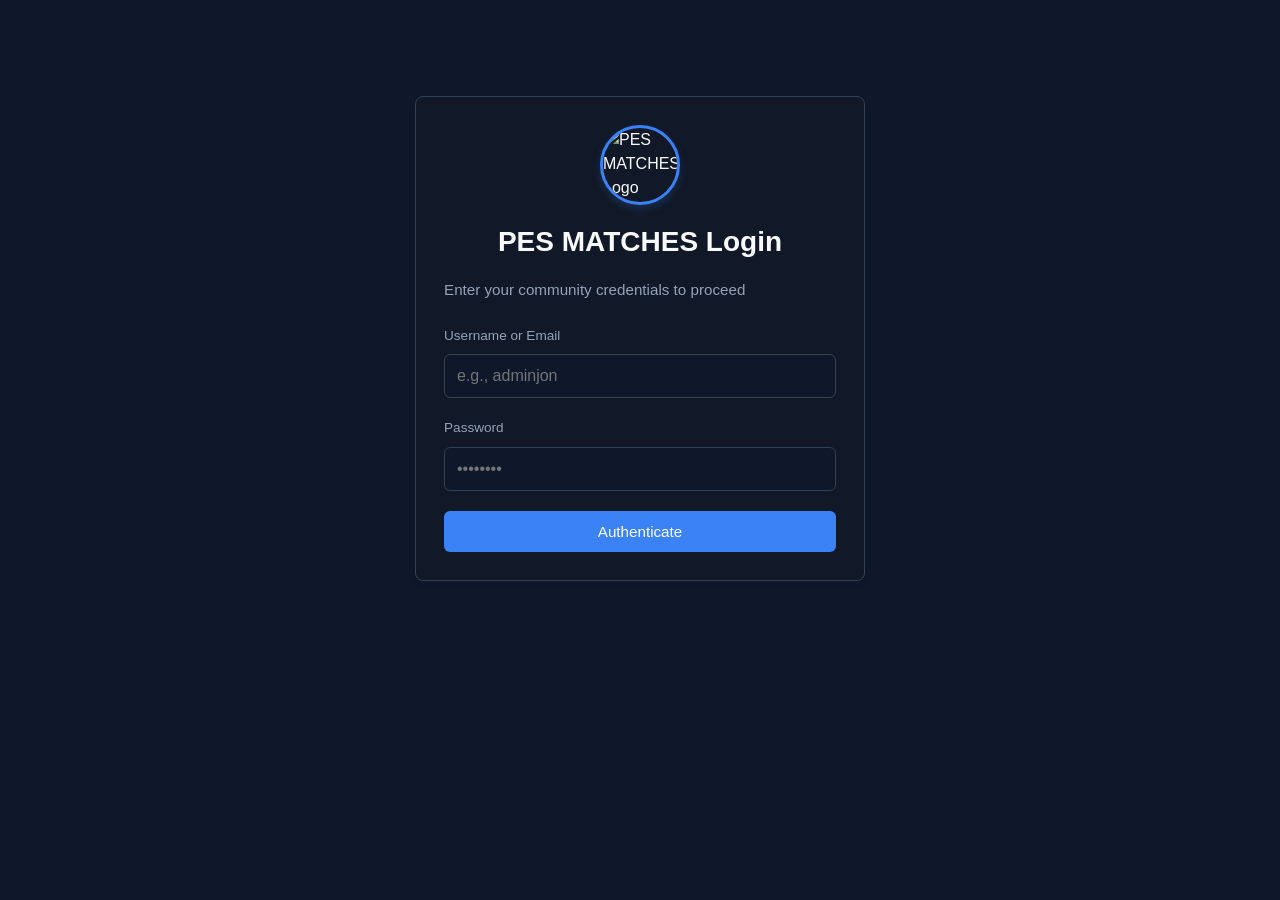
==== commit 6e970c4d: "udwd" ====
--- a/index.html
+++ b/index.html
@@ -8,14 +8,13 @@
 </head>
 <body>
   <div id="app">
-    <!-- AUTHENTICATION VIEW -->
     <section id="login-view" class="view-panel">
       <div class="card auth-card">
         <div class="brand-header-center">
           <img src="https://graph.facebook.com/groups/pesmatches/picture?type=large" alt="PES MATCHES Logo" class="brand-logo-img">
           <h2>PES MATCHES Login</h2>
         </div>
-        <p class="subtitle">Enter your admin credentials to manage tournaments</p>
+        <p class="subtitle">Enter your community credentials to proceed</p>
         
         <form id="login-form">
           <div class="form-group">
@@ -32,7 +31,6 @@
       </div>
     </section>
 
-    <!-- MAIN DASHBOARD VIEW -->
     <section id="admin-view" class="view-panel hidden">
       <header class="dashboard-header">
         <div class="header-brand-container">
@@ -45,9 +43,6 @@
           </div>
         </div>
         <div class="header-actions">
-          <button id="download-bat-btn" class="btn btn-secondary git-btn" onclick="downloadPushBat()" title="Download push.bat to quickly push changes to GitHub">
-            🚀 Download push.bat
-          </button>
           <button id="theme-toggle-btn" class="btn btn-secondary theme-btn" aria-label="Toggle light and dark themes">
             <span id="theme-icon">☀️ Light Mode</span>
           </button>
@@ -57,74 +52,28 @@
 
       <div class="dashboard-grid">
         
-        <!-- MAIN CONTENT PANEL: HISTORY MANAGER & HALL OF FAME -->
+        <div class="card flex-menu">
+          <h3>Tournament Categories</h3>
+          <div class="category-group">
+            <h4>League Tournament</h4>
+            <button class="menu-item-btn" onclick="showHistory('elite_league')">ELITE LEAGUE</button>
+            <button class="menu-item-btn" onclick="showHistory('elite_division')">ELITE DIVISION LEAGUE</button>
+            <button class="menu-item-btn" onclick="showHistory('pes_camp')">PES LEAGUE CAMP</button>
+          </div>
+          <div class="category-group">
+            <h4>Knockout Tournament</h4>
+            <button class="menu-item-btn" onclick="showHistory('ultimate_player')">ULTIMATE PLAYER</button>
+          </div>
+        </div>
+
         <div class="card middle-content-panel">
-          <h3>🏆 Tournament History Manager</h3>
-          <p class="subtitle">Select a competition room below to view, add, edit, or delete hall of fame records.</p>
-
-          <!-- 4 Competition Rooms Navigation Tabs -->
-          <div class="room-tabs">
-            <button class="room-tab-btn active" onclick="switchHistoryRoom('elite_league')">Elite League</button>
-            <button class="room-tab-btn" onclick="switchHistoryRoom('elite_division')">eLite Division League</button>
-            <button class="room-tab-btn" onclick="switchHistoryRoom('pes_camp')">PES LEAGUE CAMP</button>
-            <button class="room-tab-btn" onclick="switchHistoryRoom('ultimate_player')">Ultimate Player</button>
-          </div>
-
-          <!-- History Entry / Edit Form -->
-          <form id="history-entry-form" class="history-form" onsubmit="handleSaveRecord(event)">
-            <input type="hidden" id="edit-record-index" value="-1">
-            
-            <div class="form-row">
-              <div class="form-group">
-                <label for="hist-season">Season / Edition</label>
-                <input type="text" id="hist-season" placeholder="e.g., Season 8" required>
-              </div>
-              <div class="form-group">
-                <label for="hist-winner">Champion / Winner Name</label>
-                <input type="text" id="hist-winner" placeholder="e.g., AC Milan (Prateek)" required>
-              </div>
-            </div>
-
-            <div class="form-group">
-              <label for="hist-details">Extra Details / Highlights (Optional)</label>
-              <input type="text" id="hist-details" placeholder="e.g., Won 3-1 in Grand Final / 14 Matches Undefeated">
-            </div>
-
-            <div class="form-actions-inline">
-              <button type="submit" id="hist-submit-btn" class="btn btn-primary">➕ Add History Record</button>
-              <button type="button" id="hist-cancel-btn" class="btn btn-secondary hidden" onclick="resetHistoryForm()">Cancel Edit</button>
-            </div>
-          </form>
-
-          <hr class="section-divider">
-
-          <!-- Active Room Records Table -->
-          <div class="room-records-container">
-            <div class="room-header-flex">
-              <h4 id="active-room-title">ELITE LEAGUE RECORDS</h4>
-              <button class="btn btn-secondary btn-sm" onclick="exportHistoryData()" title="Copy current backup JSON snapshot">📋 Export JSON</button>
-            </div>
-
-            <div class="table-responsive">
-              <table class="history-table">
-                <thead>
-                  <tr>
-                    <th>Season</th>
-                    <th>Winner / Champion</th>
-                    <th>Notes / Highlights</th>
-                    <th style="text-align: right;">Actions</th>
-                  </tr>
-                </thead>
-                <tbody id="history-table-body">
-                  <!-- Dynamically populated via app.js -->
-                </tbody>
-              </table>
-            </div>
+          <div id="dynamic-display-panel">
+            <h3>Select a category to view history records</h3>
+            <p class="subtitle">Click any tournament tier on the left to pull historical server statistics.</p>
           </div>
 
           <hr class="section-divider">
 
-          <!-- Gimmicks Section -->
           <div class="gimmicks-section">
             <h3>PES MATCHES Gimmicks</h3>
             <div class="gimmick-grid">
@@ -142,20 +91,10 @@
               </div>
             </div>
           </div>
-
-          <hr class="section-divider">
-
-          <!-- Milestones Section -->
-          <div class="milestones-section">
-            <h3>Community Milestones & Records</h3>
-            <p class="subtitle">Historic community achievements, streak records, and defensive feats.</p>
-            <div id="milestones-container" class="milestones-grid"></div>
-          </div>
         </div>
 
-        <!-- SIDEBAR CALCULATOR PANEL -->
         <div class="card calculator-panel">
-          <h3>Prize & Commission Calculator</h3>
+          <h3>Prize Calculator</h3>
           
           <div class="form-group">
             <label for="calc-payout-type">Tournament Format / Payouts</label>
@@ -166,17 +105,11 @@
             </select>
           </div>
 
-          <div class="form-group">
-            <label>Tournament Charge Rate (%)</label>
+          <div class="form-group" style="margin-bottom: 1rem;">
+            <label>Tournament Fee Charge Rate</label>
             <div class="calc-tabs">
-              <button id="rate-preset-5" class="tab-btn" onclick="switchRateCharge(5)">5%</button>
-              <button id="rate-preset-8" class="tab-btn" onclick="switchRateCharge(8)">8%</button>
-              <button id="rate-preset-10" class="tab-btn" onclick="switchRateCharge(10)">10%</button>
-              <button id="rate-preset-11" class="tab-btn" onclick="switchRateCharge(11)">11%</button>
-              <button id="rate-preset-12" class="tab-btn active" onclick="switchRateCharge(12)">12%</button>
-            </div>
-            <div class="custom-rate-wrapper">
-              <input type="number" id="calc-custom-rate" step="0.1" min="0" max="100" placeholder="Custom % (e.g. 7.5)" oninput="handleCustomRateInput()">
+              <button id="rate-12" class="tab-btn active" onclick="switchRateCharge(12)">12% Cut</button>
+              <button id="rate-11" class="tab-btn" onclick="switchRateCharge(11)">11% Cut</button>
             </div>
           </div>
           
@@ -185,7 +118,8 @@
             <input type="number" id="calc-total-pool" min="0" placeholder="e.g., 2400" oninput="calculatePrizes()">
           </div>
 
-          <div id="dynamic-ratio-wrapper" class="ratio-inputs-grid"></div>
+          <div id="dynamic-ratio-wrapper" class="ratio-inputs-grid">
+            </div>
           
           <div id="calc-ratio-warning" class="ratio-warning hidden">⚠️ Total percentages must add up to exactly 100%!</div>
 
@@ -230,4 +164,4 @@
   </div>
   <script src="app.js"></script>
 </body>
-</html>
+</html>
--- a/style.css
+++ b/style.css
@@ -1,4 +1,4 @@
-/* THEME ENGINE VARIABLES */
+/* THEME VARIABLES ENGINE (DARK MODE DEFAULT) */
 html[data-theme="dark"] {
   --bg-primary: #0f172a;
   --bg-secondary: #1e293b;
@@ -51,7 +51,7 @@
 .view-panel { animation: fadeIn 0.3s ease-in-out; }
 .hidden { display: none !important; }
 
-/* Card Components */
+/* Card UI Configurations */
 .card {
   background-color: var(--bg-card);
   border: 1px solid var(--border-color);
@@ -75,8 +75,8 @@
 .dashboard-logo-img:hover { transform: scale(1.05); }
 
 h2 { font-size: 1.75rem; font-weight: 700; margin-bottom: 0.5rem; }
-h3 { font-size: 1.25rem; font-weight: 600; margin-bottom: 0.5rem; }
-h4 { font-size: 0.9rem; text-transform: uppercase; color: var(--accent); letter-spacing: 0.05em; margin-bottom: 0.75rem; }
+h3 { font-size: 1.25rem; font-weight: 600; margin-bottom: 1.2rem; }
+h4 { font-size: 0.9rem; text-transform: uppercase; color: var(--accent); letter-spacing: 0.05em; margin-bottom: 0.75rem; margin-top: 0.5rem; }
 .subtitle { color: var(--text-muted); margin-bottom: 1.5rem; font-size: 0.95rem; }
 .form-group { margin-bottom: 1.25rem; width: 100%; }
 label { display: block; font-size: 0.85rem; color: var(--text-muted); margin-bottom: 0.5rem; font-weight: 500; }
@@ -84,7 +84,7 @@
 input, .custom-select {
   width: 100%; padding: 0.75rem;
   background-color: var(--bg-primary); border: 1px solid var(--border-color);
-  border-radius: 6px; color: var(--text-main); font-size: 0.95rem;
+  border-radius: 6px; color: var(--text-main); font-size: 1rem;
   transition: all 0.3s ease;
 }
 input:focus, .custom-select:focus { outline: none; border-color: var(--accent); }
@@ -92,80 +92,24 @@
 /* Buttons */
 .btn { display: inline-flex; align-items: center; justify-content: center; padding: 0.75rem 1.25rem; font-size: 0.95rem; font-weight: 500; border-radius: 6px; border: none; cursor: pointer; width: 100%; }
 .btn-primary { background-color: var(--accent); color: #fff; }
-.btn-primary:hover { background-color: var(--accent-hover); }
 .btn-secondary { background-color: var(--bg-secondary); color: var(--text-main); border: 1px solid var(--border-color); width: auto; transition: background-color 0.2s ease, border-color 0.2s ease; }
 .btn-secondary:hover { background-color: var(--bg-primary); }
-.git-btn { border-color: var(--success); color: var(--success); }
-.git-btn:hover { background-color: rgba(16, 185, 129, 0.1); }
 .text-copy-btn { width: 100%; margin-top: 1.25rem; font-size: 0.85rem; display: flex; gap: 0.5rem; }
 
 .error-msg { color: var(--danger); background-color: rgba(239, 68, 68, 0.1); border: 1px solid rgba(239, 68, 68, 0.2); padding: 0.75rem; border-radius: 6px; margin-bottom: 1rem; }
-.dashboard-header { display: flex; justify-content: space-between; align-items: center; margin-bottom: 2rem; padding-bottom: 1.5rem; border-bottom: 1px solid var(--border-color); flex-wrap: wrap; gap: 1rem; }
-.header-actions { display: flex; align-items: center; gap: 0.75rem; flex-wrap: wrap; }
+.dashboard-header { display: flex; justify-content: space-between; align-items: center; margin-bottom: 2.5rem; padding-bottom: 1.5rem; border-bottom: 1px solid var(--border-color); }
+.header-actions { display: flex; align-items: center; gap: 0.75rem; }
 
-/* Dashboard Layout Grid */
+/* Layout Grids */
 .dashboard-grid { display: grid; grid-template-columns: 1fr; gap: 1.5rem; }
-@media (min-width: 992px) { .dashboard-grid { grid-template-columns: 1fr 360px; } }
+@media (min-width: 992px) { .dashboard-grid { grid-template-columns: 280px 1fr 340px; } }
 
+.flex-menu { display: flex; flex-direction: column; gap: 1.5rem; }
+.category-group { display: flex; flex-direction: column; gap: 0.5rem; }
+.menu-item-btn { text-align: left; background-color: var(--bg-secondary); color: var(--text-main); border: 1px solid var(--border-color); padding: 0.75rem 1rem; border-radius: 6px; cursor: pointer; font-weight: 500; transition: all 0.2s ease; }
+.menu-item-btn:hover { background-color: var(--bg-primary); border-color: var(--accent); padding-left: 1.25rem; }
 .section-divider { border: 0; height: 1px; background-color: var(--border-color); margin: 2rem 0; }
-
-/* History Room Navigation Bar */
-.room-tabs {
-  display: flex;
-  gap: 0.5rem;
-  margin-bottom: 1.5rem;
-  flex-wrap: wrap;
-  border-bottom: 1px solid var(--border-color);
-  padding-bottom: 0.75rem;
-}
-
-.room-tab-btn {
-  background-color: var(--bg-secondary);
-  border: 1px solid var(--border-color);
-  color: var(--text-muted);
-  padding: 0.6rem 1rem;
-  border-radius: 6px;
-  font-weight: 600;
-  font-size: 0.85rem;
-  cursor: pointer;
-  transition: all 0.2s ease;
-}
-
-.room-tab-btn:hover { color: var(--text-main); border-color: var(--accent); }
-.room-tab-btn.active { background-color: var(--accent); color: #ffffff; border-color: var(--accent); }
-
-/* History Form Layout */
-.history-form {
-  background-color: var(--bg-secondary);
-  padding: 1.25rem;
-  border-radius: 8px;
-  border: 1px solid var(--border-color);
-  margin-bottom: 1.5rem;
-}
-
-.form-row { display: grid; grid-template-columns: 1fr; gap: 1rem; }
-@media (min-width: 576px) { .form-row { grid-template-columns: 1fr 1fr; } }
-
-.form-actions-inline { display: flex; gap: 0.75rem; margin-top: 1rem; }
-
-/* Table Styling */
-.room-header-flex { display: flex; justify-content: space-between; align-items: center; margin-bottom: 1rem; }
-.history-table { width: 100%; border-collapse: collapse; text-align: left; }
-.history-table th { padding: 0.75rem 0.5rem; font-size: 0.8rem; color: var(--text-muted); text-transform: uppercase; border-bottom: 2px solid var(--border-color); }
-.history-table td { padding: 0.75rem 0.5rem; border-bottom: 1px solid var(--border-color); font-size: 0.9rem; }
-
-.action-icon-btn {
-  background: transparent;
-  border: none;
-  cursor: pointer;
-  font-size: 1rem;
-  padding: 0.25rem 0.4rem;
-  border-radius: 4px;
-  transition: background-color 0.2s ease;
-}
-.action-icon-btn:hover { background-color: var(--bg-primary); }
-
-.btn-sm { padding: 0.4rem 0.75rem; font-size: 0.8rem; width: auto; }
+.history-card { animation: fadeIn 0.2s ease-in-out; }
 
 /* Gimmicks Section */
 .gimmick-grid { display: grid; grid-template-columns: 1fr; gap: 1rem; margin-top: 1rem; }
@@ -176,38 +120,16 @@
 .gimmick-title { font-size: 0.75rem; text-transform: uppercase; color: var(--text-muted); font-weight: 600; }
 .gimmick-name { font-size: 1.1rem; }
 
-/* Milestones Grid */
-.milestones-grid { display: grid; grid-template-columns: 1fr; gap: 1rem; margin-top: 1rem; }
-@media (min-width: 576px) { .milestones-grid { grid-template-columns: repeat(2, 1fr); } }
-
-.milestone-box {
-  background-color: var(--bg-secondary);
-  border: 1px solid var(--border-color);
-  border-left: 4px solid var(--accent);
-  border-radius: 8px;
-  padding: 1rem;
-  display: flex;
-  flex-direction: column;
-  gap: 0.25rem;
-  transition: transform 0.2s ease, border-color 0.2s ease;
-}
-.milestone-box:hover { transform: translateY(-2px); border-color: var(--accent); }
-.milestone-title { font-size: 0.75rem; text-transform: uppercase; color: var(--text-muted); font-weight: 600; }
-.milestone-val { font-size: 1.2rem; color: var(--success); font-weight: 700; }
-.milestone-holder { font-size: 0.95rem; font-weight: 600; color: var(--text-main); }
-.milestone-ctx { font-size: 0.8rem; color: var(--text-muted); }
-
-/* Calculator Preset & Result Engine */
-.calc-tabs { display: flex; background-color: var(--bg-primary); border: 1px solid var(--border-color); border-radius: 6px; padding: 4px; gap: 4px; margin-bottom: 0.5rem; flex-wrap: wrap; }
-.tab-btn { flex: 1; min-width: 45px; padding: 0.5rem 0.25rem; font-size: 0.8rem; border-radius: 4px; border: none; background: transparent; color: var(--text-muted); cursor: pointer; font-weight: 500; transition: all 0.2s ease; }
+/* Tab Modules */
+.calc-tabs { display: flex; background-color: var(--bg-primary); border: 1px solid var(--border-color); border-radius: 6px; padding: 4px; gap: 4px; }
+.tab-btn { flex: 1; padding: 0.5rem; font-size: 0.85rem; border-radius: 4px; border: none; background: transparent; color: var(--text-muted); cursor: pointer; font-weight: 500; transition: all 0.2s ease; }
 .tab-btn.active { background-color: var(--accent); color: #ffffff; box-shadow: 0 2px 4px rgba(0,0,0,0.1); }
-.custom-rate-wrapper { margin-top: 0.5rem; }
-.custom-rate-wrapper input { padding: 0.5rem 0.75rem; font-size: 0.9rem; }
-
 .toast-msg { text-align: center; font-size: 0.8rem; color: var(--success); background-color: rgba(16, 185, 129, 0.1); border: 1px solid rgba(16, 185, 129, 0.2); padding: 0.5rem; border-radius: 4px; margin-top: 0.5rem; }
 
+/* Dynamic Form Input Split Grid Configuration */
 .ratio-inputs-grid { display: grid; grid-template-columns: repeat(2, 1fr); gap: 0.75rem; margin-bottom: 1rem; }
 
+/* Output Summary Rows */
 .calc-results-container { background-color: var(--calc-output-bg); border: 1px dashed var(--border-color); padding: 1.25rem; border-radius: 6px; margin-top: 1.25rem; }
 .calc-result-row { display: flex; justify-content: space-between; align-items: center; margin-bottom: 0.75rem; font-size: 0.9rem; }
 .calc-result-row:last-child { margin-bottom: 0; }
@@ -224,4 +146,4 @@
 @keyframes fadeIn {
   from { opacity: 0; transform: translateY(2px); }
   to { opacity: 1; transform: translateY(0); }
-}
+}
